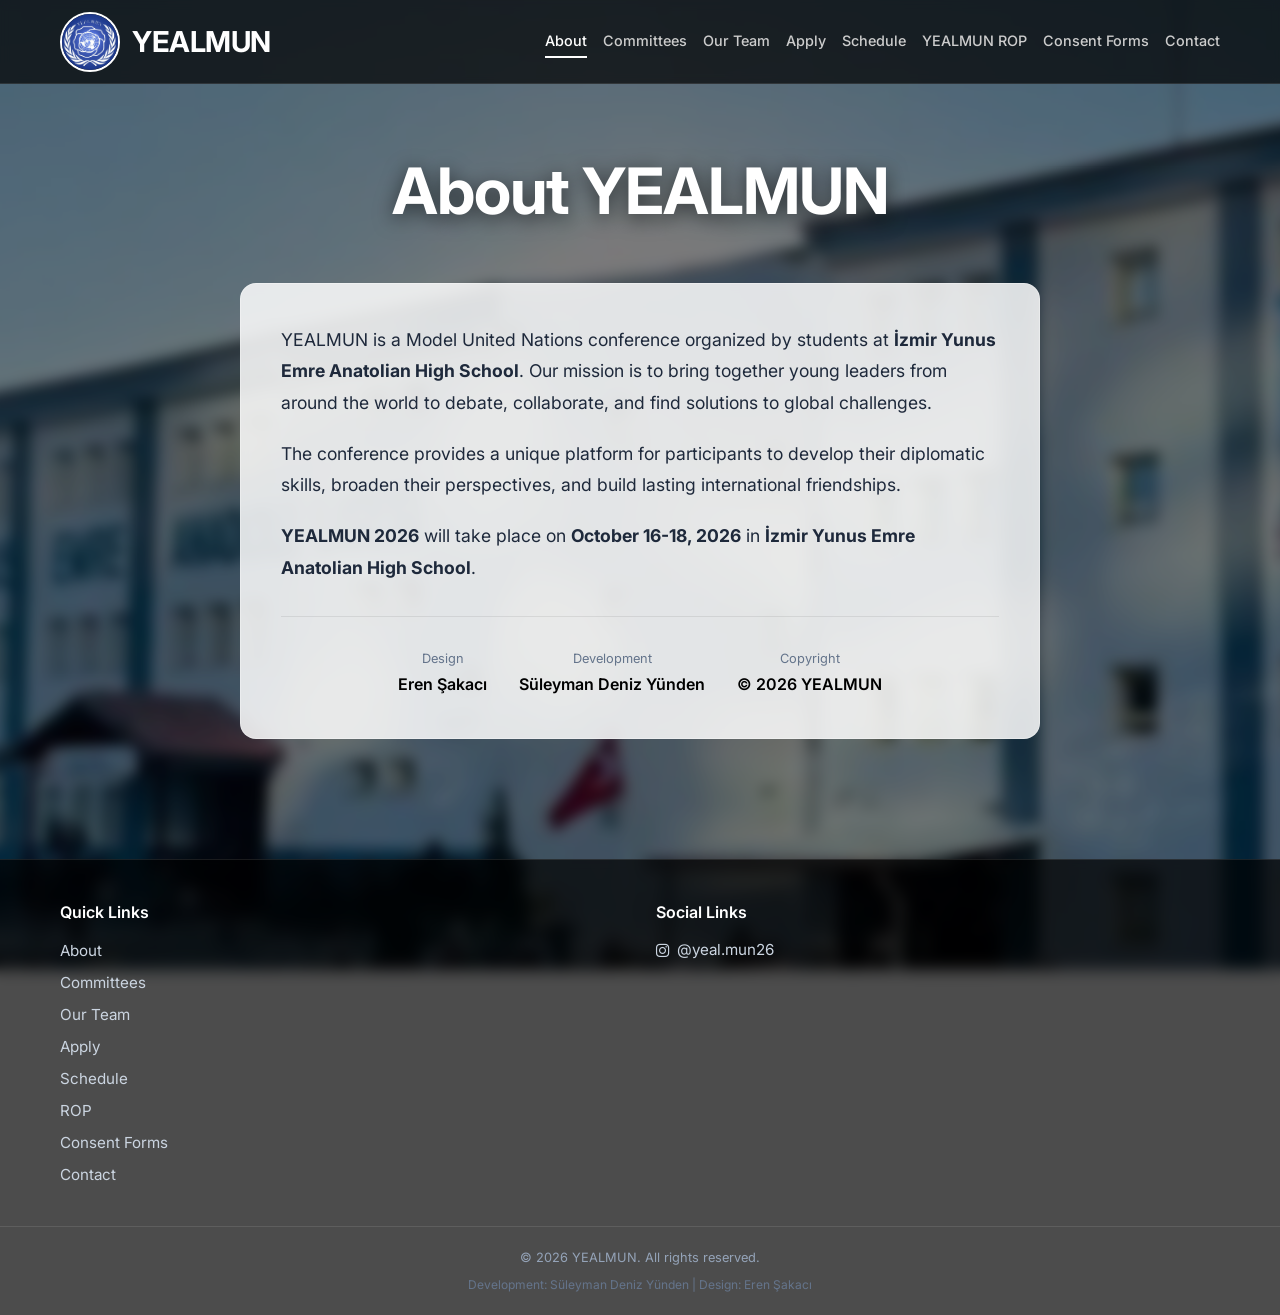
==== about.html @ 7c4dd3f1 "Removed some text in pages and added a text to About section" ====
<!DOCTYPE html>
<html lang="en">
<head>
    <meta charset="UTF-8">
    <meta name="viewport" content="width=device-width, initial-scale=1.0">
    <title>YEALMUN – About</title>
    <link rel="icon" type="image/jpeg" href="assets/yealmun_logo.jpeg">
    <link rel="stylesheet" href="css/style.css">
    <link rel="stylesheet" href="https://cdnjs.cloudflare.com/ajax/libs/font-awesome/6.0.0-beta3/css/all.min.css">
    <link href="https://fonts.googleapis.com/css2?family=Inter:opsz,wght@300;400;500;600;700&display=swap" rel="stylesheet">
</head>
<body>
    <header class="site-header">
        <div class="container header-container">
            <div class="logo-area">
                <a href="index.html" class="logo-link">
                    <img src="assets/yealmun_logo.jpeg" alt="YEALMUN Logo" class="logo-img">
                    <span class="logo-text">YEALMUN</span>
                </a>
            </div>
            <nav class="main-nav">
                <ul class="nav-list">
                    <li><a href="about.html" class="nav-link active">About</a></li>
                    <li><a href="committees.html" class="nav-link">Committees</a></li>
                    <li><a href="team.html" class="nav-link">Our Team</a></li>
                    <li><a href="apply.html" class="nav-link">Apply</a></li>
                    <li><a href="schedule.html" class="nav-link">Schedule</a></li>
                    <li><a href="rop.html" class="nav-link">YEALMUN ROP</a></li>
                    <li><a href="consent.html" class="nav-link">Consent Forms</a></li>
                    <li><a href="contact.html" class="nav-link">Contact</a></li>
                </ul>
            </nav>
            <button class="mobile-menu-btn" id="mobileMenuBtn"><i class="fas fa-bars"></i></button>
        </div>
    </header>

    <main>
        <section class="page-section">
            <div class="container">
                <div class="section-header">
                    <h1>About YEALMUN</h1>
                </div>

                <div style="max-width: 800px; margin: 0 auto; background: rgba(255,255,255,0.85); backdrop-filter: blur(4px); border: 1px solid rgba(255,255,255,0.3); border-radius: 16px; padding: 2.5rem;">
                    <p style="font-size: 1.1rem; line-height: 1.8; color: #1e293b; margin-bottom: 1.2rem;">
                        YEALMUN is a Model United Nations conference organized by students at 
                        <strong>İzmir Yunus Emre Anatolian High School</strong>. Our mission is to bring together 
                        young leaders from around the world to debate, collaborate, and find solutions to 
                        global challenges.
                    </p>
                    <p style="font-size: 1.1rem; line-height: 1.8; color: #1e293b; margin-bottom: 1.2rem;">
                        The conference provides a unique platform for participants to develop their diplomatic 
                        skills, broaden their perspectives, and build lasting international friendships.
                    </p>
                    <p style="font-size: 1.1rem; line-height: 1.8; color: #1e293b; margin-bottom: 1.2rem;">
                        <strong>YEALMUN 2026</strong> will take place on <strong>October 16-18, 2026</strong> 
                        in <strong>İzmir Yunus Emre Anatolian High School</strong>.
                    </p>

                    <hr style="margin: 2rem 0; border: none; border-top: 1px solid rgba(0,0,0,0.08);">

                    <div style="display: flex; flex-wrap: wrap; gap: 2rem; justify-content: center; text-align: center;">
                        <div>
                            <p style="font-size: 0.8rem; color: #64748b; margin-bottom: 0.2rem;">Design</p>
                            <p style="font-size: 1rem; font-weight: 600; color: #000000;">Eren Şakacı</p>
                        </div>
                        <div>
                            <p style="font-size: 0.8rem; color: #64748b; margin-bottom: 0.2rem;">Development</p>
                            <p style="font-size: 1rem; font-weight: 600; color: #000000;">Süleyman Deniz Yünden</p>
                        </div>
                        <div>
                            <p style="font-size: 0.8rem; color: #64748b; margin-bottom: 0.2rem;">Copyright</p>
                            <p style="font-size: 1rem; font-weight: 600; color: #000000;">© 2026 YEALMUN</p>
                        </div>
                    </div>
                </div>
            </div>
        </section>
    </main>

    <footer class="site-footer">
        <div class="container footer-container">
            <div class="footer-col">
                <h4>Quick Links</h4>
                <ul>
                    <li><a href="about.html">About</a></li>
                    <li><a href="committees.html">Committees</a></li>
                    <li><a href="team.html">Our Team</a></li>
                    <li><a href="apply.html">Apply</a></li>
                    <li><a href="schedule.html">Schedule</a></li>
                    <li><a href="rop.html">ROP</a></li>
                    <li><a href="consent.html">Consent Forms</a></li>
                    <li><a href="contact.html">Contact</a></li>
                </ul>
            </div>
            <div class="footer-col">
                <h4>Social Links</h4>
                <ul class="social-links">
                    <li><a href="https://www.instagram.com/yeal.mun26" target="_blank"><i class="fab fa-instagram"></i> @yeal.mun26</a></li>
                </ul>
            </div>
        </div>
        <div class="footer-bottom">
            <p>&copy; 2026 YEALMUN. All rights reserved.</p>
            <p class="credit">Development: Süleyman Deniz Yünden | Design: Eren Şakacı</p>
        </div>
    </footer>

    <script src="js/scripts.js"></script>
</body>
</html>
---- css/style.css ----
/* style.css – YEALMUN Sade Tema, Okul Fotoğrafı Arka Plan (Blurlu), Mobile Uyum */
* {
    margin: 0;
    padding: 0;
    box-sizing: border-box;
}

html {
    scroll-behavior: smooth;
}

body {
    font-family: 'Inter', sans-serif;
    color: #000000;
    line-height: 1.6;
    min-height: 100vh;
    position: relative;
    background-color: transparent;
    overflow-x: hidden;
}

body.menu-open {
    overflow: hidden;
}

img {
    display: block;
    max-width: 100%;
    height: auto;
}

main {
    width: 100%;
}

/* Arka plan fotoğrafı – tüm sayfalar için, kenar taşmasını engelle */
body::before {
    content: '';
    position: fixed;
    top: -5%;
    left: -5%;
    width: 110%;
    height: 110%;
    z-index: -2;
    background-image: url('../assets/yeal.jpg');
    background-size: cover;
    background-position: center;
    background-repeat: no-repeat;
    filter: blur(6px) brightness(0.5);
    transform: scale(1.05);
}

body::after {
    display: none;
}

.container {
    max-width: 1200px;
    margin: 0 auto;
    padding: 0 20px;
    position: relative;
    z-index: 1;
}

/* HEADER – SİYAH (şeffaf) */
.site-header {
    background: rgba(0, 0, 0, 0.7);
    padding: 0.6rem 0;
    position: sticky;
    top: 0;
    z-index: 100;
    border-bottom: 1px solid rgba(255, 255, 255, 0.1);
    backdrop-filter: blur(4px);
}

.header-container {
    display: flex;
    justify-content: space-between;
    align-items: center;
    gap: 1rem;
    min-height: 64px;
}

.logo-area {
    display: flex;
    align-items: center;
    gap: 12px;
    min-width: 0;
}

.logo-link {
    display: flex;
    align-items: center;
    gap: 12px;
    text-decoration: none;
    min-width: 0;
}

.logo-img {
    height: 60px;
    width: 60px;
    border-radius: 50%;
    object-fit: cover;
    border: 2px solid #ffffff;
}

.logo-text {
    font-size: 1.8rem;
    font-weight: 700;
    color: #ffffff;
    letter-spacing: -0.5px;
}

.main-nav {
    display: flex;
    align-items: center;
    margin-left: auto;
}

.nav-list {
    display: flex;
    gap: 1rem;
    list-style: none;
    flex-wrap: wrap;
    align-items: center;
}

.nav-link {
    text-decoration: none;
    font-weight: 500;
    font-size: 0.9rem;
    color: #cccccc;
    padding: 0.4rem 0;
    border-bottom: 2px solid transparent;
    transition: border-color 0.15s, color 0.15s;
}

.nav-link:hover,
.nav-link.active {
    color: #ffffff;
    border-bottom-color: #ffffff;
}

.mobile-menu-btn {
    display: none;
    font-size: 1.4rem;
    background: rgba(255, 255, 255, 0.12);
    border: 1px solid rgba(255, 255, 255, 0.2);
    border-radius: 8px;
    cursor: pointer;
    color: #ffffff;
    padding: 0.45rem 0.6rem;
    line-height: 1;
}

/* HOME HERO */
.home-hero {
    min-height: calc(100vh - 140px);
    display: flex;
    align-items: center;
    justify-content: center;
    text-align: center;
    padding: 3rem 0;
}

.home-content h1 {
    font-size: 2.8rem;
    font-weight: 700;
    color: #ffffff;
    margin-bottom: 1.5rem;
    line-height: 1.2;
    text-shadow: 0 4px 20px rgba(0, 0, 0, 0.6);
}

.countdown-label {
    font-size: 1.4rem;
    font-weight: 500;
    color: #ffffff;
    margin-bottom: 1.5rem;
    text-shadow: 0 2px 12px rgba(0, 0, 0, 0.5);
}

.countdown-grid {
    display: flex;
    justify-content: center;
    gap: 2rem;
    flex-wrap: wrap;
    margin-bottom: 2rem;
}

.countdown-item {
    background: rgba(255, 255, 255, 0.85);
    backdrop-filter: blur(4px);
    padding: 1.2rem 1.8rem;
    border-radius: 12px;
    border: 1px solid rgba(255, 255, 255, 0.3);
    min-width: 100px;
    box-shadow: 0 4px 20px rgba(0, 0, 0, 0.1);
}

.countdown-number {
    display: block;
    font-size: 3rem;
    font-weight: 700;
    color: #000000;
    line-height: 1.2;
}

.countdown-item .countdown-label {
    font-size: 0.9rem;
    font-weight: 500;
    color: #000000;
    margin-top: 0.3rem;
    display: block;
    text-shadow: none;
}

.countdown-message {
    font-size: 1.2rem;
    font-weight: 400;
    color: #ffffff;
    margin-top: 0.5rem;
    text-shadow: 0 2px 12px rgba(0, 0, 0, 0.6);
}

/* PAGE SECTIONS */
.page-section {
    padding: 3.5rem 0 4.5rem 0;
}

.section-header {
    text-align: center;
    margin-bottom: 2.5rem;
    width: 100%;
    max-width: 860px;
    margin-left: auto;
    margin-right: auto;
}

.section-header h1 {
    font-size: 4rem;
    color: #ffffff;
    margin-bottom: 0.8rem;
    font-weight: 700;
    letter-spacing: -1px;
    text-shadow: 0 4px 20px rgba(0, 0, 0, 0.6);
}

.section-header p {
    color: #ffffff;
    font-size: 1.2rem;
    text-shadow: 0 2px 12px rgba(0, 0, 0, 0.5);
}

/* PAGE PLACEHOLDER (diğer sayfalar) */
.page-placeholder {
    min-height: calc(100vh - 280px);
    display: flex;
    align-items: center;
    justify-content: center;
    text-align: center;
    padding: 4rem 0 5rem 0;
}

.page-placeholder h1 {
    font-size: 2.5rem;
    color: #ffffff;
    margin-bottom: 1rem;
    text-shadow: 0 4px 20px rgba(0, 0, 0, 0.6);
}

.page-placeholder p {
    font-size: 1.1rem;
    color: #ffffff;
    text-shadow: 0 2px 12px rgba(0, 0, 0, 0.5);
}

/* APPLY CARDS */
.apply-grid {
    display: grid;
    grid-template-columns: repeat(auto-fit, minmax(200px, 1fr));
    gap: 2rem;
    max-width: 1000px;
    margin: 0 auto;
}

.apply-card {
    background: rgba(255, 255, 255, 0.85);
    backdrop-filter: blur(4px);
    border: 1px solid rgba(255, 255, 255, 0.3);
    border-radius: 16px;
    padding: 2rem 1.5rem;
    text-align: center;
    text-decoration: none;
    color: #000000;
    transition: box-shadow 0.15s, transform 0.1s, background 0.15s;
    display: flex;
    flex-direction: column;
    align-items: center;
    gap: 0.5rem;
}

.apply-card:hover {
    box-shadow: 0 8px 30px rgba(0, 0, 0, 0.15);
    transform: translateY(-2px);
    background: rgba(255, 255, 255, 0.95);
}

.apply-icon {
    font-size: 2.8rem;
    color: #2563eb;
}

.apply-card h3 {
    font-size: 1.1rem;
    font-weight: 600;
    margin: 0;
}

/* TEAM CARDS – YATAY, 3 SÜTUN */
.team-grid {
    display: grid;
    grid-template-columns: repeat(3, 1fr);
    gap: 1.5rem;
    max-width: 1200px;
    margin: 0 auto;
}

.team-card-horizontal {
    background: rgba(255, 255, 255, 0.85);
    backdrop-filter: blur(4px);
    border: 1px solid rgba(255, 255, 255, 0.3);
    border-radius: 14px;
    padding: 1.2rem;
    display: flex;
    align-items: center;
    gap: 1.2rem;
    min-height: 180px;
    transition: box-shadow 0.15s, background 0.15s;
    overflow: hidden;
}

.team-card-horizontal:hover {
    box-shadow: 0 4px 20px rgba(0, 0, 0, 0.1);
    background: rgba(255, 255, 255, 0.95);
}

.team-photo-horizontal {
    width: 140px;
    height: 140px;
    border-radius: 50%;
    object-fit: cover;
    border: 2px solid rgba(255, 255, 255, 0.6);
    flex-shrink: 0;
}

.team-photo-horizontal.small {
    width: 95px;
    height: 95px;
}

.duo-photos-horizontal {
    display: flex;
    flex-direction: column;
    gap: 0.5rem;
    flex-shrink: 0;
}

.team-info {
    display: flex;
    flex-direction: column;
    gap: 0.2rem;
    flex: 1;
    min-width: 0;
    overflow-wrap: anywhere;
}

.team-info h3 {
    font-size: 1rem;
    font-weight: 600;
    color: #000000;
    margin: 0;
    line-height: 1.3;
}

.team-info .team-title {
    font-size: 0.85rem;
    color: #2563eb;
    font-weight: 500;
}

/* EXEC fotoğrafı için */
.exec-photo-wrapper {
    display: flex;
    justify-content: center;
    align-items: center;
    background: rgba(255, 255, 255, 0.85);
    backdrop-filter: blur(4px);
    padding: 10px;
    border-radius: 16px;
    border: 1px solid rgba(255, 255, 255, 0.3);
    box-shadow: 0 4px 20px rgba(0, 0, 0, 0.1);
    max-width: min(100%, 560px);
    margin: 0 auto 2rem auto;
}

/* COMMITTEES SAYFASI KART STILLERİ */
.committees-grid {
    display: grid;
    grid-template-columns: repeat(3, 1fr);
    gap: 1.8rem;
    max-width: 1100px;
    margin: 0 auto;
}

.committee-card-item {
    background: rgba(255, 255, 255, 0.85);
    backdrop-filter: blur(4px);
    border: 1px solid rgba(255, 255, 255, 0.3);
    border-radius: 16px;
    overflow: hidden;
    transition: box-shadow 0.2s;
    display: flex;
    flex-direction: column;
}

.committee-card-item:hover {
    box-shadow: 0 6px 20px rgba(0, 0, 0, 0.06);
}

.committee-image {
    width: 100%;
    height: 200px;
    object-fit: cover;
    display: block;
    border-bottom: 1px solid rgba(0, 0, 0, 0.05);
}

.committee-card-item h3 {
    font-size: 1.15rem;
    font-weight: 600;
    color: #000000;
    padding: 0.8rem 0.8rem 0.2rem 0.8rem;
    margin: 0;
    line-height: 1.4;
}

.committee-agenda {
    padding: 0.2rem 0.8rem 0.8rem 0.8rem;
    font-size: 0.95rem;
    color: #1e293b;
    line-height: 1.6;
    flex: 1;
}

.committee-agenda strong {
    color: #2563eb;
    display: block;
    margin-bottom: 0.3rem;
    font-size: 0.95rem;
}

.committee-agenda p {
    margin: 0.3rem 0 0 0;
    font-size: 0.92rem;
    color: #1e293b;
    line-height: 1.6;
}

/* FOOTER */
.site-footer {
    background: rgba(0, 0, 0, 0.7);
    backdrop-filter: blur(4px);
    color: #cbd5e1;
    padding-top: 2.5rem;
    margin-top: 3rem;
    border-top: 1px solid rgba(255, 255, 255, 0.1);
}

.footer-container {
    display: flex;
    flex-wrap: wrap;
    gap: 2rem;
    justify-content: space-between;
}

.footer-col {
    flex: 1;
    min-width: 160px;
}

.footer-col h4 {
    color: #ffffff;
    font-weight: 600;
    margin-bottom: 0.8rem;
    font-size: 1rem;
}

.footer-col ul {
    list-style: none;
}

.footer-col ul li {
    margin-bottom: 0.4rem;
}

.footer-col ul li a {
    color: #cbd5e1;
    text-decoration: none;
    font-size: 0.95rem;
}

.footer-col ul li a:hover {
    color: #ffffff;
}

.social-links li a {
    display: flex;
    align-items: center;
    gap: 0.5rem;
}

.footer-bottom {
    text-align: center;
    padding: 1.2rem;
    border-top: 1px solid rgba(255, 255, 255, 0.1);
    margin-top: 2rem;
    font-size: 0.8rem;
    color: #94a3b8;
    line-height: 1.8;
}

.footer-bottom .credit {
    margin-top: 0.3rem;
    font-size: 0.75rem;
    color: #64748b;
}

/* BUTTON */
.btn {
    display: inline-block;
    padding: 10px 24px;
    border-radius: 8px;
    font-weight: 600;
    text-decoration: none;
    border: none;
    cursor: pointer;
    transition: background-color 0.15s;
}

.btn-primary {
    background: #2563eb;
    color: #ffffff;
}
.btn-primary:hover {
    background: #1d4ed8;
}

/* SCHEDULE SAYFASI */
.schedule-grid {
    display: grid;
    grid-template-columns: repeat(3, 1fr);
    gap: 1.5rem;
    max-width: 1200px;
    margin: 0 auto;
}

.schedule-day {
    background: rgba(255, 255, 255, 0.85);
    backdrop-filter: blur(4px);
    border: 1px solid rgba(255, 255, 255, 0.3);
    border-radius: 16px;
    overflow: hidden;
    transition: box-shadow 0.2s;
}

.schedule-day:hover {
    box-shadow: 0 8px 30px rgba(0, 0, 0, 0.08);
}

.schedule-day-header {
    padding: 1.2rem 1.5rem;
    display: flex;
    justify-content: space-between;
    align-items: center;
    flex-wrap: wrap;
    gap: 0.5rem;
}

.schedule-day-header h2 {
    font-size: 1.4rem;
    font-weight: 700;
    color: #000000;
    margin: 0;
    display: flex;
    align-items: center;
}

.day-date {
    font-size: 0.9rem;
    font-weight: 500;
    color: #475569;
    background: rgba(255, 255, 255, 0.6);
    padding: 0.2rem 0.8rem;
    border-radius: 20px;
}

.schedule-items {
    padding: 0.5rem 1.5rem 1.5rem 1.5rem;
    display: flex;
    flex-direction: column;
    gap: 0.3rem;
}

.schedule-item {
    display: flex;
    align-items: center;
    padding: 0.5rem 0.8rem;
    border-radius: 8px;
    transition: background 0.15s;
    gap: 1rem;
}

.schedule-item:hover {
    background: rgba(0, 0, 0, 0.02);
}

.schedule-time {
    font-weight: 600;
    font-size: 0.85rem;
    color: #1e293b;
    min-width: 110px;
    flex-shrink: 0;
    font-variant-numeric: tabular-nums;
}

.schedule-event {
    font-size: 0.95rem;
    color: #000000;
    display: flex;
    align-items: center;
    gap: 0.6rem;
}

.schedule-event i {
    width: 18px;
    color: #64748b;
    font-size: 0.9rem;
}

.schedule-item.highlight .schedule-event {
    font-weight: 600;
}
.schedule-item.highlight .schedule-event i {
    color: #3b82f6;
}

.schedule-item.break-item .schedule-event i {
    color: #94a3b8;
}
.schedule-item.break-item .schedule-event {
    color: #64748b;
}

.schedule-item.lunch-item .schedule-event i {
    color: #f59e0b;
}
.schedule-item.lunch-item .schedule-event {
    font-weight: 500;
}

/* ============================================================ */
/* MOBILE UYUM */
/* ============================================================ */

@media (max-width: 992px) {
    .team-grid {
        grid-template-columns: repeat(2, 1fr);
        gap: 1.2rem;
    }
    .section-header h1 {
        font-size: 3rem;
    }
    .home-content h1 {
        font-size: 2.2rem;
    }
    .schedule-grid {
        grid-template-columns: 1fr 1fr;
    }
    .committees-grid {
        grid-template-columns: repeat(2, 1fr);
        gap: 1.5rem;
    }
}

@media (max-width: 768px) {
    .mobile-menu-btn {
        display: block;
    }
    .nav-list {
        position: fixed;
        top: 0;
        left: -100%;
        background: rgba(0, 0, 0, 0.96);
        flex-direction: column;
        align-items: flex-start;
        width: min(85%, 320px);
        height: 100vh;
        padding: 5.5rem 1.5rem 2rem;
        transition: left 0.2s ease;
        gap: 0.8rem;
        z-index: 200;
        border-right: 1px solid rgba(255, 255, 255, 0.12);
        overflow-y: auto;
        backdrop-filter: blur(4px);
    }
    .nav-list.active-mobile {
        left: 0;
    }
    .nav-list li {
        width: 100%;
    }
    .nav-link {
        display: block;
        color: #cccccc;
        font-size: 1rem;
        padding: 0.6rem 0;
    }
    .nav-link:hover {
        color: #ffffff;
    }

    .logo-img {
        height: 48px;
        width: 48px;
    }
    .logo-text {
        font-size: 1.4rem;
    }

    .section-header h1 {
        font-size: 2.5rem;
    }
    .section-header p {
        font-size: 1rem;
    }

    .home-content h1 {
        font-size: 1.8rem;
    }
    .countdown-grid {
        gap: 0.8rem;
    }
    .countdown-item {
        padding: 0.8rem 1rem;
        min-width: 60px;
    }
    .countdown-number {
        font-size: 1.8rem;
    }

    .team-grid {
        grid-template-columns: 1fr;
        max-width: 100%;
        gap: 1rem;
    }
    .team-card-horizontal {
        padding: 1rem;
        min-height: 130px;
        gap: 1rem;
        flex-wrap: wrap;
    }
    .team-photo-horizontal {
        width: 100px;
        height: 100px;
    }
    .team-photo-horizontal.small {
        width: 70px;
        height: 70px;
    }
    .team-info {
        width: 100%;
    }
    .team-info h3 {
        font-size: 0.9rem;
    }
    .team-info .team-title {
        font-size: 0.8rem;
    }

    .exec-photo-wrapper {
        max-width: 100% !important;
        padding: 6px !important;
    }

    .apply-grid {
        grid-template-columns: 1fr 1fr;
        gap: 1rem;
        max-width: 100%;
    }
    .apply-card {
        padding: 1.2rem 0.8rem;
    }
    .apply-card h3 {
        font-size: 0.9rem;
    }
    .apply-icon {
        font-size: 2rem;
    }

    .footer-container {
        flex-direction: column;
        gap: 1.5rem;
        text-align: center;
    }
    .footer-col {
        min-width: 100%;
    }
    .social-links li a {
        justify-content: center;
    }

    .schedule-grid {
        grid-template-columns: 1fr;
        max-width: 600px;
    }
    .schedule-item {
        flex-direction: column;
        align-items: flex-start;
        gap: 0.1rem;
        padding: 0.6rem 0.5rem;
    }
    .schedule-time {
        min-width: auto;
        font-size: 0.8rem;
        color: #64748b;
    }
    .schedule-event {
        font-size: 0.9rem;
    }
    .schedule-day-header {
        flex-direction: column;
        align-items: flex-start;
    }
    .schedule-day-header h2 {
        font-size: 1.2rem;
    }

    .committees-grid {
        grid-template-columns: 1fr;
        max-width: 400px;
    }
    .committee-image {
        height: 180px;
    }
    .committee-card-item h3 {
        font-size: 1.05rem;
    }
    .committee-agenda {
        font-size: 0.9rem;
    }
    .committee-agenda p {
        font-size: 0.88rem;
    }
}

@media (max-width: 480px) {
    .apply-grid {
        grid-template-columns: 1fr;
        max-width: 300px;
        margin: 0 auto;
    }
    .team-card-horizontal {
        padding: 0.8rem;
        min-height: 110px;
        gap: 0.8rem;
    }
    .team-photo-horizontal {
        width: 80px;
        height: 80px;
    }
    .team-photo-horizontal.small {
        width: 55px;
        height: 55px;
    }
    .team-info h3 {
        font-size: 0.8rem;
    }
    .team-info .team-title {
        font-size: 0.7rem;
    }
    .section-header h1 {
        font-size: 2rem;
    }
    .home-content h1 {
        font-size: 1.5rem;
    }
    .countdown-item {
        padding: 0.5rem 0.8rem;
        min-width: 50px;
    }
    .countdown-number {
        font-size: 1.4rem;
    }
    .countdown-item .countdown-label {
        font-size: 0.7rem;
    }
    .logo-img {
        height: 40px;
        width: 40px;
    }
    .logo-text {
        font-size: 1.2rem;
    }
}
/* Apply Now butonu – büyütüldü */
.btn-apply {
    margin-top: 1.5rem;
    padding: 18px 50px;
    font-size: 1.4rem;
    background: #2563eb;
    border-radius: 40px;
    box-shadow: 0 4px 20px rgba(37, 99, 235, 0.4);
    transition: 0.25s;
    border: none;
    cursor: pointer;
    display: inline-flex;
    align-items: center;
    gap: 10px;
}

.btn-apply:hover {
    background: #1d4ed8;
    transform: scale(1.03);
    box-shadow: 0 6px 30px rgba(37, 99, 235, 0.6);
}

/* COMMITTEES kartları – tüm yazılar ortalandı */
.committee-card-item {
    background: rgba(255, 255, 255, 0.85);
    backdrop-filter: blur(4px);
    border: 1px solid rgba(255, 255, 255, 0.3);
    border-radius: 16px;
    overflow: hidden;
    transition: box-shadow 0.2s;
    display: flex;
    flex-direction: column;
    text-align: center;
}

.committee-card-item:hover {
    box-shadow: 0 6px 20px rgba(0, 0, 0, 0.06);
}

.committee-image {
    width: 100%;
    height: 200px;
    object-fit: cover;
    display: block;
    border-bottom: 1px solid rgba(0, 0, 0, 0.05);
}

.committee-card-item h3 {
    font-size: 1.15rem;
    font-weight: 600;
    color: #000000;
    padding: 0.8rem 0.8rem 0.2rem 0.8rem;
    margin: 0;
    line-height: 1.4;
    text-align: center;
}

.committee-agenda {
    padding: 0.2rem 0.8rem 0.8rem 0.8rem;
    font-size: 0.95rem;
    color: #1e293b;
    line-height: 1.6;
    flex: 1;
    text-align: center;
}

.committee-agenda strong {
    color: #2563eb;
    display: block;
    margin-bottom: 0.3rem;
    font-size: 0.95rem;
}

.committee-agenda p {
    margin: 0.3rem 0 0 0;
    font-size: 0.92rem;
    color: #1e293b;
    line-height: 1.6;
    text-align: center;
}
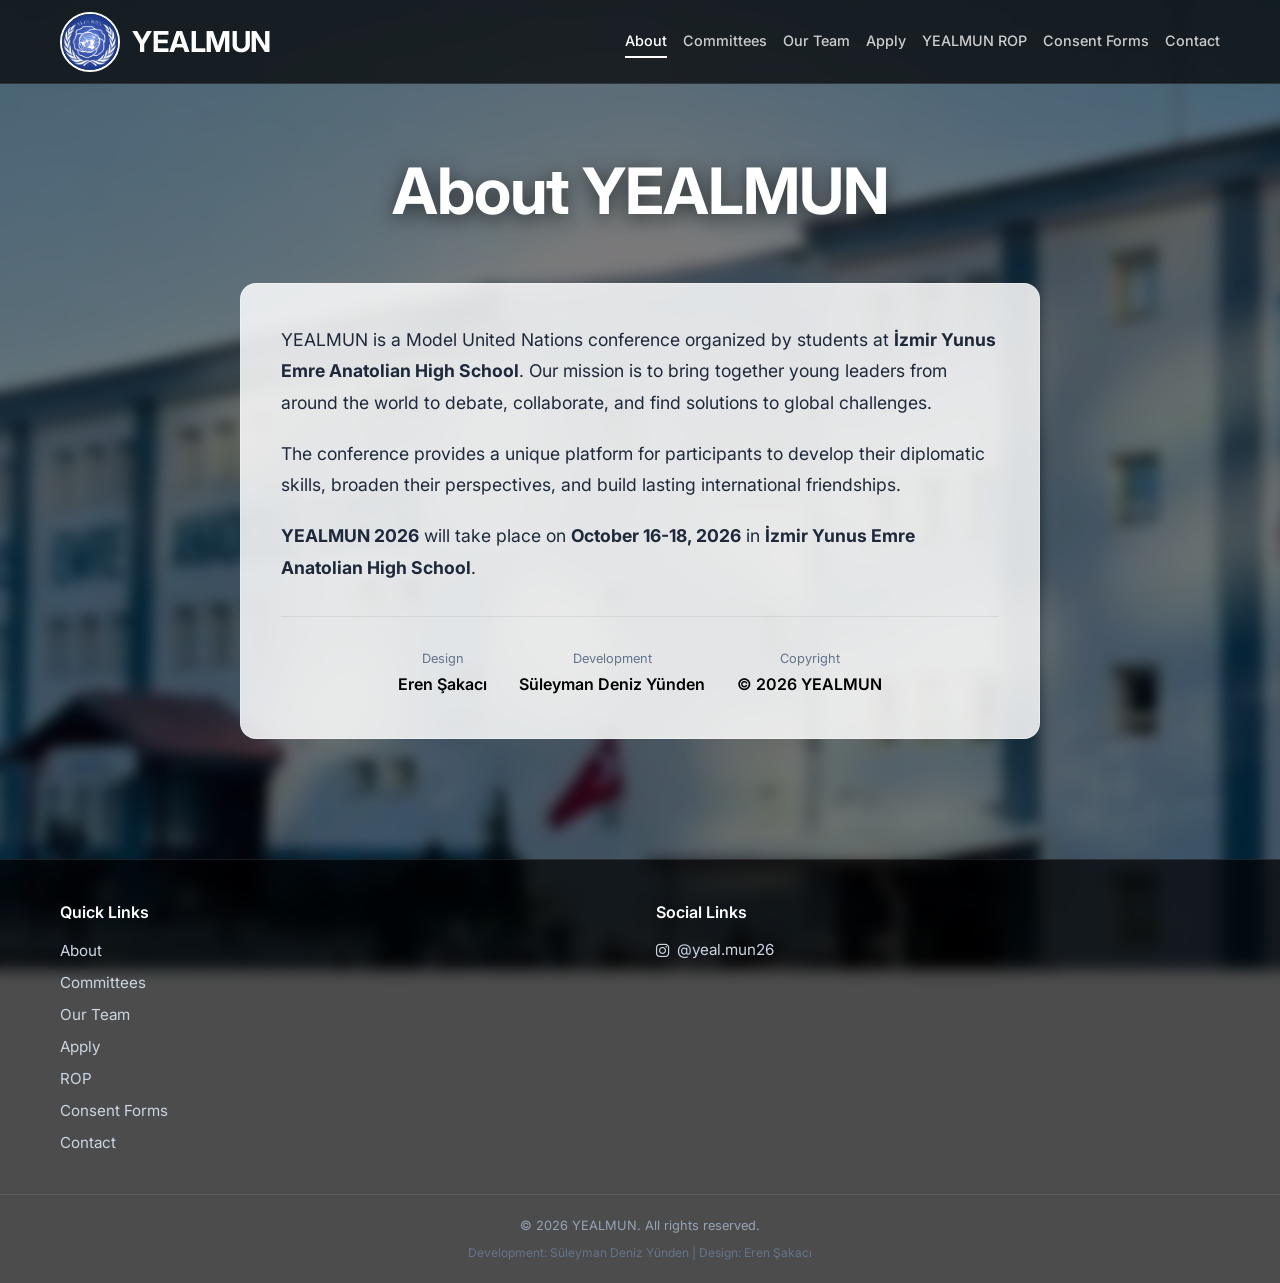
==== commit 1d048223: "Remove Schedule links from About page" ====
--- a/about.html
+++ b/about.html
@@ -24,7 +24,6 @@
                     <li><a href="committees.html" class="nav-link">Committees</a></li>
                     <li><a href="team.html" class="nav-link">Our Team</a></li>
                     <li><a href="apply.html" class="nav-link">Apply</a></li>
-                    <li><a href="schedule.html" class="nav-link">Schedule</a></li>
                     <li><a href="rop.html" class="nav-link">YEALMUN ROP</a></li>
                     <li><a href="consent.html" class="nav-link">Consent Forms</a></li>
                     <li><a href="contact.html" class="nav-link">Contact</a></li>
@@ -87,7 +86,6 @@
                     <li><a href="committees.html">Committees</a></li>
                     <li><a href="team.html">Our Team</a></li>
                     <li><a href="apply.html">Apply</a></li>
-                    <li><a href="schedule.html">Schedule</a></li>
                     <li><a href="rop.html">ROP</a></li>
                     <li><a href="consent.html">Consent Forms</a></li>
                     <li><a href="contact.html">Contact</a></li>
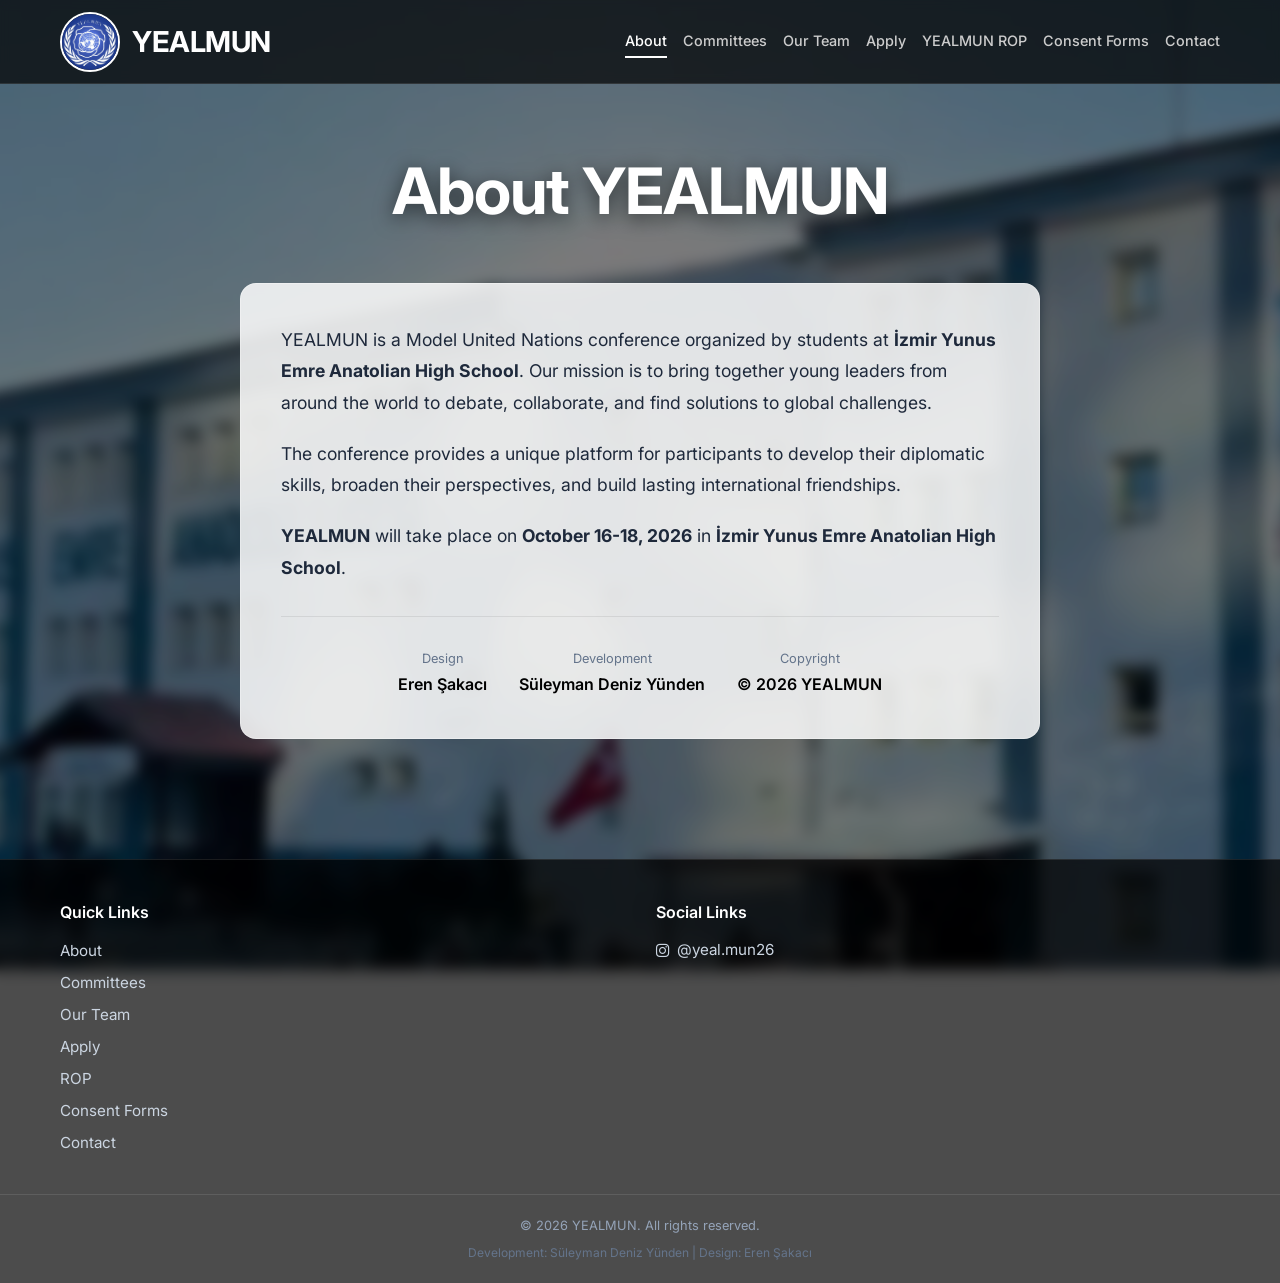
==== commit 92c0fc29: "Fixed some typo issues" ====
--- a/about.html
+++ b/about.html
@@ -52,7 +52,7 @@
                         skills, broaden their perspectives, and build lasting international friendships.
                     </p>
                     <p style="font-size: 1.1rem; line-height: 1.8; color: #1e293b; margin-bottom: 1.2rem;">
-                        <strong>YEALMUN 2026</strong> will take place on <strong>October 16-18, 2026</strong> 
+                        <strong>YEALMUN</strong> will take place on <strong>October 16-18, 2026</strong> 
                         in <strong>İzmir Yunus Emre Anatolian High School</strong>.
                     </p>
 
--- a/css/style.css
+++ b/css/style.css
@@ -33,7 +33,7 @@
     width: 100%;
 }
 
-/* Arka plan fotoğrafı – tüm sayfalar için, kenar taşmasını engelle */
+/* Arka plan fotoğrafı */
 body::before {
     content: '';
     position: fixed;
@@ -62,7 +62,7 @@
     z-index: 1;
 }
 
-/* HEADER – SİYAH (şeffaf) */
+/* HEADER */
 .site-header {
     background: rgba(0, 0, 0, 0.7);
     padding: 0.6rem 0;
@@ -249,29 +249,6 @@
 .section-header p {
     color: #ffffff;
     font-size: 1.2rem;
-    text-shadow: 0 2px 12px rgba(0, 0, 0, 0.5);
-}
-
-/* PAGE PLACEHOLDER (diğer sayfalar) */
-.page-placeholder {
-    min-height: calc(100vh - 280px);
-    display: flex;
-    align-items: center;
-    justify-content: center;
-    text-align: center;
-    padding: 4rem 0 5rem 0;
-}
-
-.page-placeholder h1 {
-    font-size: 2.5rem;
-    color: #ffffff;
-    margin-bottom: 1rem;
-    text-shadow: 0 4px 20px rgba(0, 0, 0, 0.6);
-}
-
-.page-placeholder p {
-    font-size: 1.1rem;
-    color: #ffffff;
     text-shadow: 0 2px 12px rgba(0, 0, 0, 0.5);
 }
 
@@ -317,7 +294,7 @@
     margin: 0;
 }
 
-/* TEAM CARDS – YATAY, 3 SÜTUN */
+/* TEAM CARDS */
 .team-grid {
     display: grid;
     grid-template-columns: repeat(3, 1fr);
@@ -389,7 +366,7 @@
     font-weight: 500;
 }
 
-/* EXEC fotoğrafı için */
+/* EXEC fotoğrafı */
 .exec-photo-wrapper {
     display: flex;
     justify-content: center;
@@ -404,12 +381,12 @@
     margin: 0 auto 2rem auto;
 }
 
-/* COMMITTEES SAYFASI KART STILLERİ */
+/* COMMITTEES */
 .committees-grid {
     display: grid;
     grid-template-columns: repeat(3, 1fr);
-    gap: 1.8rem;
-    max-width: 1100px;
+    gap: 2rem;
+    max-width: 1200px;
     margin: 0 auto;
 }
 
@@ -422,6 +399,8 @@
     transition: box-shadow 0.2s;
     display: flex;
     flex-direction: column;
+    text-align: center;
+    min-width: 0;
 }
 
 .committee-card-item:hover {
@@ -443,6 +422,38 @@
     padding: 0.8rem 0.8rem 0.2rem 0.8rem;
     margin: 0;
     line-height: 1.4;
+    text-align: center;
+    display: flex;
+    flex-wrap: wrap;
+    align-items: center;
+    justify-content: center;
+    gap: 0.5rem;
+}
+
+.difficulty {
+    font-size: 0.7rem;
+    font-weight: 600;
+    padding: 0.2rem 0.7rem;
+    border-radius: 20px;
+    text-transform: uppercase;
+    letter-spacing: 0.3px;
+    display: inline-block;
+    white-space: nowrap;
+}
+
+.difficulty.beginner {
+    background: #dcfce7;
+    color: #166534;
+}
+
+.difficulty.intermediate {
+    background: #fef9c3;
+    color: #854d0e;
+}
+
+.difficulty.advanced {
+    background: #fee2e2;
+    color: #991b1b;
 }
 
 .committee-agenda {
@@ -451,13 +462,35 @@
     color: #1e293b;
     line-height: 1.6;
     flex: 1;
-}
-
-.committee-agenda strong {
+    text-align: center;
+}
+
+.agenda-header {
+    display: flex;
+    align-items: baseline;
+    justify-content: center;
+    gap: 0.35rem;
+    padding: 0 0.2rem;
+    max-width: 100%;
+    flex-wrap: nowrap;
+}
+
+.agenda-label {
     color: #2563eb;
-    display: block;
-    margin-bottom: 0.3rem;
+    font-weight: 700;
     font-size: 0.95rem;
+    white-space: nowrap;
+    flex-shrink: 0;
+}
+
+.agenda-title {
+    font-weight: 600;
+    font-size: 0.95rem;
+    color: #1e293b;
+    text-align: left;
+    flex: 1 1 auto;
+    min-width: 0;
+    overflow-wrap: anywhere;
 }
 
 .committee-agenda p {
@@ -465,75 +498,7 @@
     font-size: 0.92rem;
     color: #1e293b;
     line-height: 1.6;
-}
-
-/* FOOTER */
-.site-footer {
-    background: rgba(0, 0, 0, 0.7);
-    backdrop-filter: blur(4px);
-    color: #cbd5e1;
-    padding-top: 2.5rem;
-    margin-top: 3rem;
-    border-top: 1px solid rgba(255, 255, 255, 0.1);
-}
-
-.footer-container {
-    display: flex;
-    flex-wrap: wrap;
-    gap: 2rem;
-    justify-content: space-between;
-}
-
-.footer-col {
-    flex: 1;
-    min-width: 160px;
-}
-
-.footer-col h4 {
-    color: #ffffff;
-    font-weight: 600;
-    margin-bottom: 0.8rem;
-    font-size: 1rem;
-}
-
-.footer-col ul {
-    list-style: none;
-}
-
-.footer-col ul li {
-    margin-bottom: 0.4rem;
-}
-
-.footer-col ul li a {
-    color: #cbd5e1;
-    text-decoration: none;
-    font-size: 0.95rem;
-}
-
-.footer-col ul li a:hover {
-    color: #ffffff;
-}
-
-.social-links li a {
-    display: flex;
-    align-items: center;
-    gap: 0.5rem;
-}
-
-.footer-bottom {
     text-align: center;
-    padding: 1.2rem;
-    border-top: 1px solid rgba(255, 255, 255, 0.1);
-    margin-top: 2rem;
-    font-size: 0.8rem;
-    color: #94a3b8;
-    line-height: 1.8;
-}
-
-.footer-bottom .credit {
-    margin-top: 0.3rem;
-    font-size: 0.75rem;
-    color: #64748b;
 }
 
 /* BUTTON */
@@ -556,117 +521,94 @@
     background: #1d4ed8;
 }
 
-/* SCHEDULE SAYFASI */
-.schedule-grid {
-    display: grid;
-    grid-template-columns: repeat(3, 1fr);
-    gap: 1.5rem;
-    max-width: 1200px;
-    margin: 0 auto;
-}
-
-.schedule-day {
-    background: rgba(255, 255, 255, 0.85);
+.btn-apply {
+    margin-top: 1.5rem;
+    padding: 18px 50px;
+    font-size: 1.4rem;
+    background: #2563eb;
+    border-radius: 40px;
+    box-shadow: 0 4px 20px rgba(37, 99, 235, 0.4);
+    transition: 0.25s;
+    border: none;
+    cursor: pointer;
+    display: inline-flex;
+    align-items: center;
+    gap: 10px;
+}
+
+.btn-apply:hover {
+    background: #1d4ed8;
+    transform: scale(1.03);
+    box-shadow: 0 6px 30px rgba(37, 99, 235, 0.6);
+}
+
+/* FOOTER */
+.site-footer {
+    background: rgba(0, 0, 0, 0.7);
     backdrop-filter: blur(4px);
-    border: 1px solid rgba(255, 255, 255, 0.3);
-    border-radius: 16px;
-    overflow: hidden;
-    transition: box-shadow 0.2s;
-}
-
-.schedule-day:hover {
-    box-shadow: 0 8px 30px rgba(0, 0, 0, 0.08);
-}
-
-.schedule-day-header {
-    padding: 1.2rem 1.5rem;
-    display: flex;
+    color: #cbd5e1;
+    padding-top: 2.5rem;
+    margin-top: 3rem;
+    border-top: 1px solid rgba(255, 255, 255, 0.1);
+}
+
+.footer-container {
+    display: flex;
+    flex-wrap: wrap;
+    gap: 2rem;
     justify-content: space-between;
-    align-items: center;
-    flex-wrap: wrap;
+}
+
+.footer-col {
+    flex: 1;
+    min-width: 160px;
+}
+
+.footer-col h4 {
+    color: #ffffff;
+    font-weight: 600;
+    margin-bottom: 0.8rem;
+    font-size: 1rem;
+}
+
+.footer-col ul {
+    list-style: none;
+}
+
+.footer-col ul li {
+    margin-bottom: 0.4rem;
+}
+
+.footer-col ul li a {
+    color: #cbd5e1;
+    text-decoration: none;
+    font-size: 0.95rem;
+}
+
+.footer-col ul li a:hover {
+    color: #ffffff;
+}
+
+.social-links li a {
+    display: flex;
+    align-items: center;
     gap: 0.5rem;
 }
 
-.schedule-day-header h2 {
-    font-size: 1.4rem;
-    font-weight: 700;
-    color: #000000;
-    margin: 0;
-    display: flex;
-    align-items: center;
-}
-
-.day-date {
-    font-size: 0.9rem;
-    font-weight: 500;
-    color: #475569;
-    background: rgba(255, 255, 255, 0.6);
-    padding: 0.2rem 0.8rem;
-    border-radius: 20px;
-}
-
-.schedule-items {
-    padding: 0.5rem 1.5rem 1.5rem 1.5rem;
-    display: flex;
-    flex-direction: column;
-    gap: 0.3rem;
-}
-
-.schedule-item {
-    display: flex;
-    align-items: center;
-    padding: 0.5rem 0.8rem;
-    border-radius: 8px;
-    transition: background 0.15s;
-    gap: 1rem;
-}
-
-.schedule-item:hover {
-    background: rgba(0, 0, 0, 0.02);
-}
-
-.schedule-time {
-    font-weight: 600;
-    font-size: 0.85rem;
-    color: #1e293b;
-    min-width: 110px;
-    flex-shrink: 0;
-    font-variant-numeric: tabular-nums;
-}
-
-.schedule-event {
-    font-size: 0.95rem;
-    color: #000000;
-    display: flex;
-    align-items: center;
-    gap: 0.6rem;
-}
-
-.schedule-event i {
-    width: 18px;
+.footer-bottom {
+    text-align: center;
+    padding: 1.2rem;
+    border-top: 1px solid rgba(255, 255, 255, 0.1);
+    margin-top: 2rem;
+    font-size: 0.8rem;
+    color: #94a3b8;
+    line-height: 1.8;
+}
+
+.footer-bottom .credit {
+    margin-top: 0.3rem;
+    font-size: 0.75rem;
     color: #64748b;
-    font-size: 0.9rem;
-}
-
-.schedule-item.highlight .schedule-event {
-    font-weight: 600;
-}
-.schedule-item.highlight .schedule-event i {
-    color: #3b82f6;
-}
-
-.schedule-item.break-item .schedule-event i {
-    color: #94a3b8;
-}
-.schedule-item.break-item .schedule-event {
-    color: #64748b;
-}
-
-.schedule-item.lunch-item .schedule-event i {
-    color: #f59e0b;
-}
-.schedule-item.lunch-item .schedule-event {
-    font-weight: 500;
 }
 
 /* ============================================================ */
@@ -683,9 +625,6 @@
     }
     .home-content h1 {
         font-size: 2.2rem;
-    }
-    .schedule-grid {
-        grid-template-columns: 1fr 1fr;
     }
     .committees-grid {
         grid-template-columns: repeat(2, 1fr);
@@ -820,35 +759,9 @@
         justify-content: center;
     }
 
-    .schedule-grid {
-        grid-template-columns: 1fr;
-        max-width: 600px;
-    }
-    .schedule-item {
-        flex-direction: column;
-        align-items: flex-start;
-        gap: 0.1rem;
-        padding: 0.6rem 0.5rem;
-    }
-    .schedule-time {
-        min-width: auto;
-        font-size: 0.8rem;
-        color: #64748b;
-    }
-    .schedule-event {
-        font-size: 0.9rem;
-    }
-    .schedule-day-header {
-        flex-direction: column;
-        align-items: flex-start;
-    }
-    .schedule-day-header h2 {
-        font-size: 1.2rem;
-    }
-
     .committees-grid {
         grid-template-columns: 1fr;
-        max-width: 400px;
+        max-width: 500px;
     }
     .committee-image {
         height: 180px;
@@ -912,84 +825,4 @@
     .logo-text {
         font-size: 1.2rem;
     }
-}
-/* Apply Now butonu – büyütüldü */
-.btn-apply {
-    margin-top: 1.5rem;
-    padding: 18px 50px;
-    font-size: 1.4rem;
-    background: #2563eb;
-    border-radius: 40px;
-    box-shadow: 0 4px 20px rgba(37, 99, 235, 0.4);
-    transition: 0.25s;
-    border: none;
-    cursor: pointer;
-    display: inline-flex;
-    align-items: center;
-    gap: 10px;
-}
-
-.btn-apply:hover {
-    background: #1d4ed8;
-    transform: scale(1.03);
-    box-shadow: 0 6px 30px rgba(37, 99, 235, 0.6);
-}
-
-/* COMMITTEES kartları – tüm yazılar ortalandı */
-.committee-card-item {
-    background: rgba(255, 255, 255, 0.85);
-    backdrop-filter: blur(4px);
-    border: 1px solid rgba(255, 255, 255, 0.3);
-    border-radius: 16px;
-    overflow: hidden;
-    transition: box-shadow 0.2s;
-    display: flex;
-    flex-direction: column;
-    text-align: center;
-}
-
-.committee-card-item:hover {
-    box-shadow: 0 6px 20px rgba(0, 0, 0, 0.06);
-}
-
-.committee-image {
-    width: 100%;
-    height: 200px;
-    object-fit: cover;
-    display: block;
-    border-bottom: 1px solid rgba(0, 0, 0, 0.05);
-}
-
-.committee-card-item h3 {
-    font-size: 1.15rem;
-    font-weight: 600;
-    color: #000000;
-    padding: 0.8rem 0.8rem 0.2rem 0.8rem;
-    margin: 0;
-    line-height: 1.4;
-    text-align: center;
-}
-
-.committee-agenda {
-    padding: 0.2rem 0.8rem 0.8rem 0.8rem;
-    font-size: 0.95rem;
-    color: #1e293b;
-    line-height: 1.6;
-    flex: 1;
-    text-align: center;
-}
-
-.committee-agenda strong {
-    color: #2563eb;
-    display: block;
-    margin-bottom: 0.3rem;
-    font-size: 0.95rem;
-}
-
-.committee-agenda p {
-    margin: 0.3rem 0 0 0;
-    font-size: 0.92rem;
-    color: #1e293b;
-    line-height: 1.6;
-    text-align: center;
 }
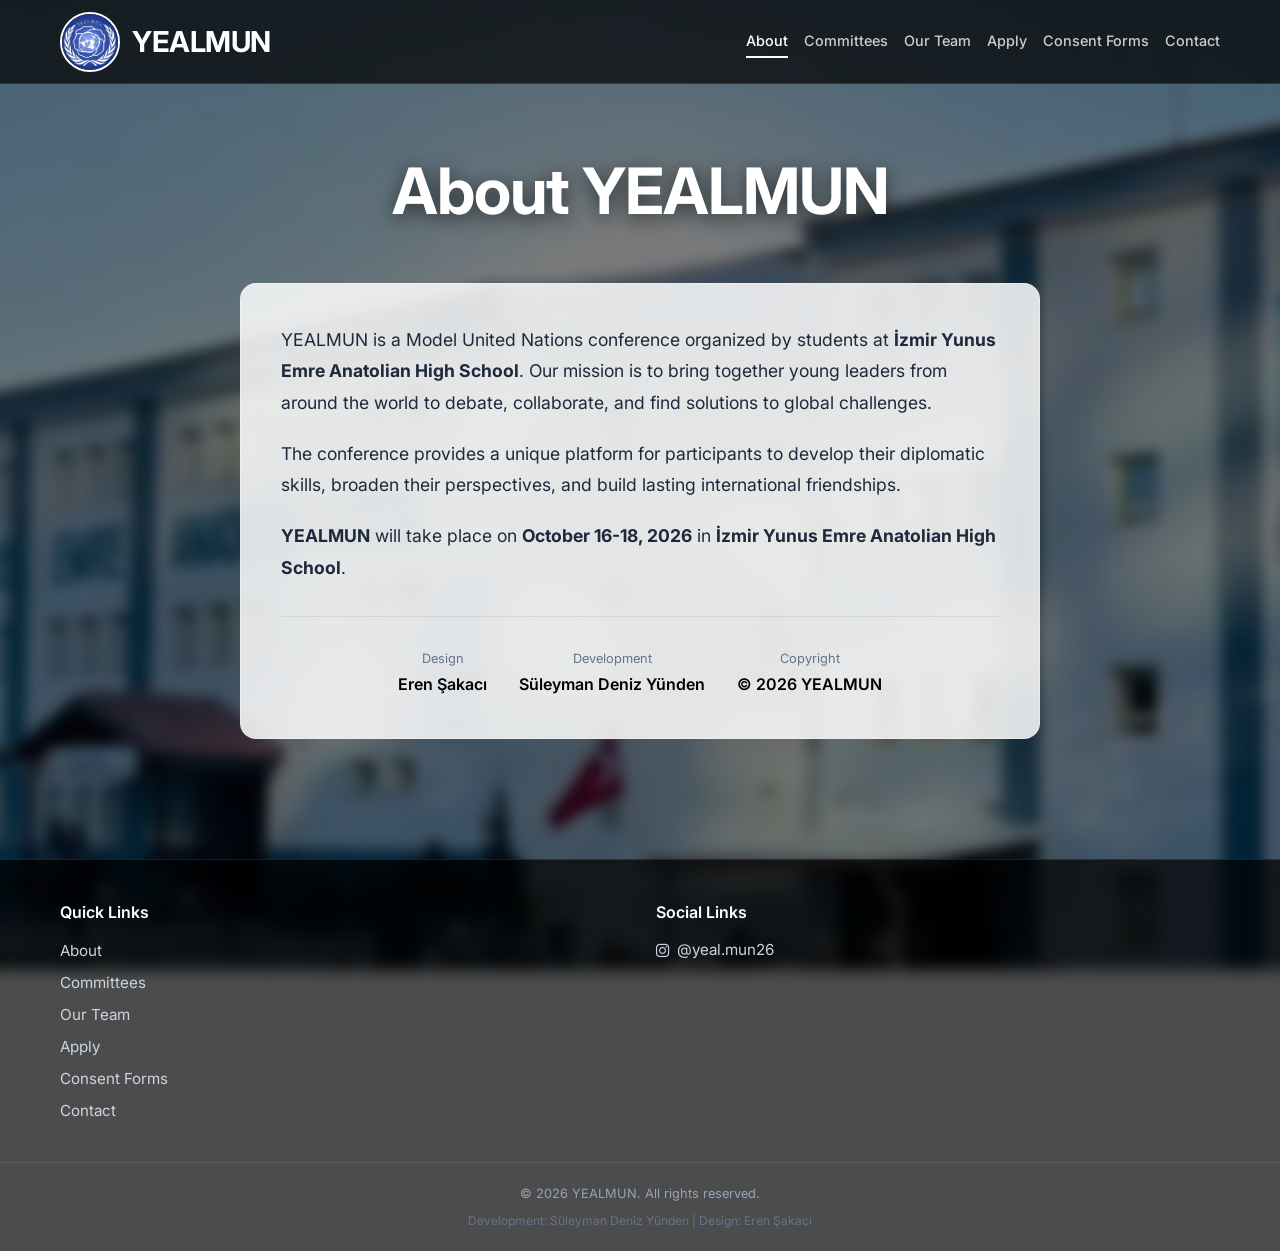
==== commit 581d35a0: "Remove ROP page from website" ====
--- a/about.html
+++ b/about.html
@@ -24,7 +24,6 @@
                     <li><a href="committees.html" class="nav-link">Committees</a></li>
                     <li><a href="team.html" class="nav-link">Our Team</a></li>
                     <li><a href="apply.html" class="nav-link">Apply</a></li>
-                    <li><a href="rop.html" class="nav-link">YEALMUN ROP</a></li>
                     <li><a href="consent.html" class="nav-link">Consent Forms</a></li>
                     <li><a href="contact.html" class="nav-link">Contact</a></li>
                 </ul>
@@ -86,7 +85,6 @@
                     <li><a href="committees.html">Committees</a></li>
                     <li><a href="team.html">Our Team</a></li>
                     <li><a href="apply.html">Apply</a></li>
-                    <li><a href="rop.html">ROP</a></li>
                     <li><a href="consent.html">Consent Forms</a></li>
                     <li><a href="contact.html">Contact</a></li>
                 </ul>
--- a/css/style.css
+++ b/css/style.css
@@ -467,12 +467,13 @@
 
 .agenda-header {
     display: flex;
-    align-items: baseline;
+    flex-direction: column;
+    align-items: center;
     justify-content: center;
-    gap: 0.35rem;
+    gap: 0.2rem;
     padding: 0 0.2rem;
     max-width: 100%;
-    flex-wrap: nowrap;
+    margin: 0 auto;
 }
 
 .agenda-label {
@@ -480,17 +481,30 @@
     font-weight: 700;
     font-size: 0.95rem;
     white-space: nowrap;
-    flex-shrink: 0;
 }
 
 .agenda-title {
-    font-weight: 600;
+    font-weight: 400;
     font-size: 0.95rem;
     color: #1e293b;
-    text-align: left;
-    flex: 1 1 auto;
-    min-width: 0;
+    text-align: center;
+    width: 100%;
     overflow-wrap: anywhere;
+}
+
+.agenda-header--open {
+    display: inline-flex;
+    flex-direction: row;
+    align-items: center;
+    justify-content: center;
+    gap: 0.35rem;
+    flex-wrap: nowrap;
+    margin: 0 auto;
+}
+
+.agenda-title--open {
+    font-weight: 700;
+    width: auto;
 }
 
 .committee-agenda p {
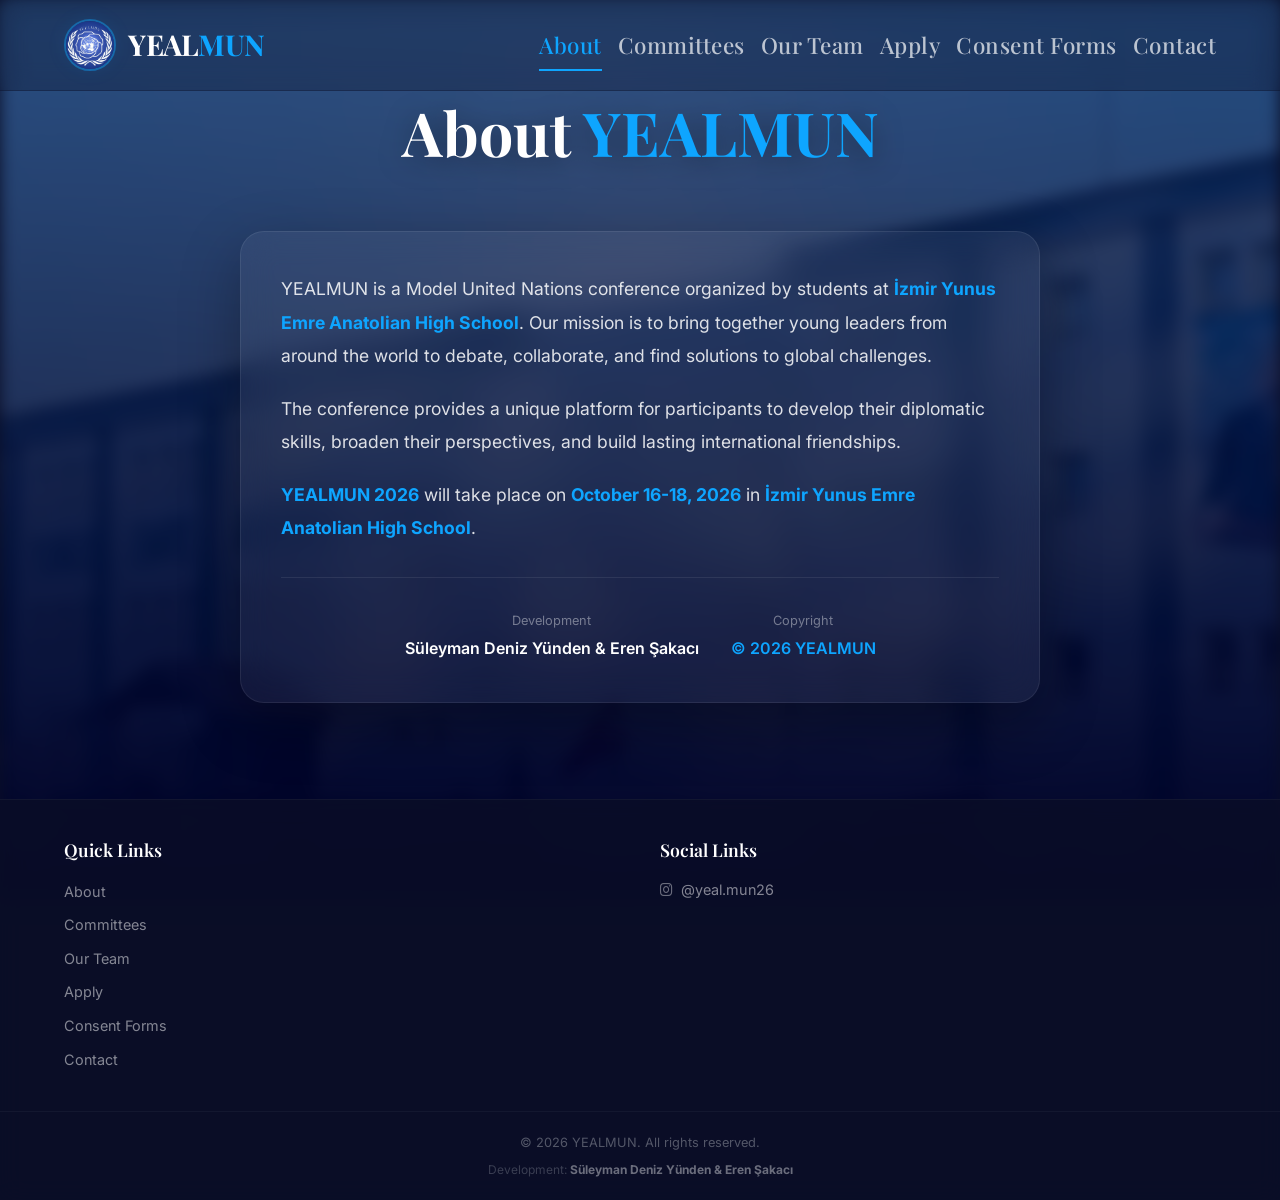
==== commit 0f14dfc2: "The design of the website has completely renewed." ====
--- a/about.html
+++ b/about.html
@@ -3,11 +3,14 @@
 <head>
     <meta charset="UTF-8">
     <meta name="viewport" content="width=device-width, initial-scale=1.0">
+    <meta http-equiv="Cache-Control" content="no-cache, no-store, must-revalidate">
+    <meta http-equiv="Pragma" content="no-cache">
+    <meta http-equiv="Expires" content="0">
     <title>YEALMUN – About</title>
     <link rel="icon" type="image/jpeg" href="assets/yealmun_logo.jpeg">
-    <link rel="stylesheet" href="css/style.css">
+    <link rel="stylesheet" href="css/style.css?v=20260807">
     <link rel="stylesheet" href="https://cdnjs.cloudflare.com/ajax/libs/font-awesome/6.0.0-beta3/css/all.min.css">
-    <link href="https://fonts.googleapis.com/css2?family=Inter:opsz,wght@300;400;500;600;700&display=swap" rel="stylesheet">
+    <link href="https://fonts.googleapis.com/css2?family=Playfair+Display:wght@400;600;700&family=Inter:wght@300;400;500;600;700&display=swap" rel="stylesheet">
 </head>
 <body>
     <header class="site-header">
@@ -15,60 +18,57 @@
             <div class="logo-area">
                 <a href="index.html" class="logo-link">
                     <img src="assets/yealmun_logo.jpeg" alt="YEALMUN Logo" class="logo-img">
-                    <span class="logo-text">YEALMUN</span>
+                    <span class="logo-text">YEAL<span>MUN</span></span>
                 </a>
             </div>
-            <nav class="main-nav">
+            <button class="mobile-menu-btn" id="mobileMenuBtn" aria-label="Toggle navigation"><i class="fas fa-bars"></i></button>
+            <nav class="main-nav" aria-label="Main navigation">
                 <ul class="nav-list">
                     <li><a href="about.html" class="nav-link active">About</a></li>
                     <li><a href="committees.html" class="nav-link">Committees</a></li>
                     <li><a href="team.html" class="nav-link">Our Team</a></li>
                     <li><a href="apply.html" class="nav-link">Apply</a></li>
+                    
                     <li><a href="consent.html" class="nav-link">Consent Forms</a></li>
                     <li><a href="contact.html" class="nav-link">Contact</a></li>
                 </ul>
             </nav>
-            <button class="mobile-menu-btn" id="mobileMenuBtn"><i class="fas fa-bars"></i></button>
         </div>
     </header>
 
     <main>
-        <section class="page-section">
+        <section class="page-section reveal">
             <div class="container">
-                <div class="section-header">
-                    <h1>About YEALMUN</h1>
+                <div class="section-header reveal">
+                    <h1>About <span>YEALMUN</span></h1>
                 </div>
 
-                <div style="max-width: 800px; margin: 0 auto; background: rgba(255,255,255,0.85); backdrop-filter: blur(4px); border: 1px solid rgba(255,255,255,0.3); border-radius: 16px; padding: 2.5rem;">
-                    <p style="font-size: 1.1rem; line-height: 1.8; color: #1e293b; margin-bottom: 1.2rem;">
+                <div class="reveal" style="max-width: 800px; margin: 0 auto; background: rgba(255,255,255,0.05); backdrop-filter: blur(16px); border: 1px solid rgba(255,255,255,0.08); border-radius: 24px; padding: 2.5rem; box-shadow: 0 20px 60px rgba(0,0,0,0.3);">
+                    <p style="font-size: 1.1rem; line-height: 1.9; color: rgba(255,255,255,0.85); margin-bottom: 1.2rem;">
                         YEALMUN is a Model United Nations conference organized by students at 
-                        <strong>İzmir Yunus Emre Anatolian High School</strong>. Our mission is to bring together 
+                        <strong style="color: #0ea5ff;">İzmir Yunus Emre Anatolian High School</strong>. Our mission is to bring together
                         young leaders from around the world to debate, collaborate, and find solutions to 
                         global challenges.
                     </p>
-                    <p style="font-size: 1.1rem; line-height: 1.8; color: #1e293b; margin-bottom: 1.2rem;">
+                    <p style="font-size: 1.1rem; line-height: 1.9; color: rgba(255,255,255,0.85); margin-bottom: 1.2rem;">
                         The conference provides a unique platform for participants to develop their diplomatic 
                         skills, broaden their perspectives, and build lasting international friendships.
                     </p>
-                    <p style="font-size: 1.1rem; line-height: 1.8; color: #1e293b; margin-bottom: 1.2rem;">
-                        <strong>YEALMUN</strong> will take place on <strong>October 16-18, 2026</strong> 
-                        in <strong>İzmir Yunus Emre Anatolian High School</strong>.
+                    <p style="font-size: 1.1rem; line-height: 1.9; color: rgba(255,255,255,0.85); margin-bottom: 1.2rem;">
+                        <strong style="color: #0ea5ff;">YEALMUN 2026</strong> will take place on <strong style="color: #0ea5ff;">October 16-18, 2026</strong> 
+                        in <strong style="color: #0ea5ff;">İzmir Yunus Emre Anatolian High School</strong>.
                     </p>
 
-                    <hr style="margin: 2rem 0; border: none; border-top: 1px solid rgba(0,0,0,0.08);">
+                    <hr style="margin: 2rem 0; border: none; border-top: 1px solid rgba(255,255,255,0.08);">
 
                     <div style="display: flex; flex-wrap: wrap; gap: 2rem; justify-content: center; text-align: center;">
                         <div>
-                            <p style="font-size: 0.8rem; color: #64748b; margin-bottom: 0.2rem;">Design</p>
-                            <p style="font-size: 1rem; font-weight: 600; color: #000000;">Eren Şakacı</p>
+                            <p style="font-size: 0.8rem; color: rgba(255,255,255,0.4); margin-bottom: 0.2rem;">Development</p>
+                            <p style="font-size: 1rem; font-weight: 600; color: #ffffff;">Süleyman Deniz Yünden &amp; Eren Şakacı</p>
                         </div>
                         <div>
-                            <p style="font-size: 0.8rem; color: #64748b; margin-bottom: 0.2rem;">Development</p>
-                            <p style="font-size: 1rem; font-weight: 600; color: #000000;">Süleyman Deniz Yünden</p>
-                        </div>
-                        <div>
-                            <p style="font-size: 0.8rem; color: #64748b; margin-bottom: 0.2rem;">Copyright</p>
-                            <p style="font-size: 1rem; font-weight: 600; color: #000000;">© 2026 YEALMUN</p>
+                            <p style="font-size: 0.8rem; color: rgba(255,255,255,0.4); margin-bottom: 0.2rem;">Copyright</p>
+                            <p style="font-size: 1rem; font-weight: 600; color: #0ea5ff;">© 2026 YEALMUN</p>
                         </div>
                     </div>
                 </div>
@@ -85,6 +85,7 @@
                     <li><a href="committees.html">Committees</a></li>
                     <li><a href="team.html">Our Team</a></li>
                     <li><a href="apply.html">Apply</a></li>
+                    
                     <li><a href="consent.html">Consent Forms</a></li>
                     <li><a href="contact.html">Contact</a></li>
                 </ul>
@@ -98,10 +99,12 @@
         </div>
         <div class="footer-bottom">
             <p>&copy; 2026 YEALMUN. All rights reserved.</p>
-            <p class="credit">Development: Süleyman Deniz Yünden | Design: Eren Şakacı</p>
+            <p class="credit">Development: <strong>Süleyman Deniz Yünden &amp; Eren Şakacı</strong></p>
         </div>
     </footer>
 
-    <script src="js/scripts.js"></script>
+    <script src="js/scripts.js?v=20260807"></script>
 </body>
-</html>+</html>
+
+
--- a/css/style.css
+++ b/css/style.css
@@ -1,4 +1,9 @@
-/* style.css – YEALMUN Sade Tema, Okul Fotoğrafı Arka Plan (Blurlu), Mobile Uyum */
+/* ============================================
+   YEALMUN 2026 - ULTRA MODERN (HAMBURGER + GLASS)
+   Font: Playfair Display + Inter
+   Renkler: Koyu Lacivert, Altın, Beyaz
+   ============================================ */
+
 * {
     margin: 0;
     padding: 0;
@@ -11,16 +16,13 @@
 
 body {
     font-family: 'Inter', sans-serif;
-    color: #000000;
-    line-height: 1.6;
+    background-color: #0a0e27; /* yedek renk, ama resim tam kaplar */
+    color: #eef2ff;
+    line-height: 1.7;
+    overflow-x: hidden;
     min-height: 100vh;
-    position: relative;
-    background-color: transparent;
-    overflow-x: hidden;
-}
-
-body.menu-open {
-    overflow: hidden;
+    display: flex;
+    flex-direction: column;
 }
 
 img {
@@ -29,48 +31,59 @@
     height: auto;
 }
 
-main {
-    width: 100%;
-}
-
-/* Arka plan fotoğrafı */
+a {
+    text-decoration: none;
+    color: inherit;
+}
+
 body::before {
     content: '';
     position: fixed;
-    top: -5%;
-    left: -5%;
-    width: 110%;
-    height: 110%;
-    z-index: -2;
-    background-image: url('../assets/yeal.jpg');
+    top: 0;
+    left: 0;
+    width: 100vw;
+    height: 100vh;
+    z-index: -1;
+    background-image: linear-gradient(rgba(2, 33, 90, 0.705), rgb(0, 1, 37)), url('../assets/yeal.jpg');
     background-size: cover;
     background-position: center;
     background-repeat: no-repeat;
-    filter: blur(6px) brightness(0.5);
-    transform: scale(1.05);
-}
-
-body::after {
-    display: none;
-}
-
+    filter: blur(8px);
+    transform: scale(1.00);
+}
+
+/* ---------- CONTAINER ---------- */
 .container {
     max-width: 1200px;
     margin: 0 auto;
-    padding: 0 20px;
+    padding: 0 24px;
     position: relative;
     z-index: 1;
 }
 
-/* HEADER */
+main {
+    flex: 1;
+    display: flex;
+    flex-direction: column;
+}
+
+/* ---------- HEADER ---------- */
 .site-header {
-    background: rgba(0, 0, 0, 0.7);
-    padding: 0.6rem 0;
-    position: sticky;
+    position: fixed;
     top: 0;
-    z-index: 100;
-    border-bottom: 1px solid rgba(255, 255, 255, 0.1);
-    backdrop-filter: blur(4px);
+    left: 0;
+    width: 100%;
+    z-index: 1000;
+    padding: 0.8rem 0;
+    background: rgba(10, 14, 39, 0.3);
+    backdrop-filter: blur(12px);
+    border-bottom: 1px solid rgba(10, 14, 39, 0.3);
+    transition: background 0.3s ease, box-shadow 0.3s ease;
+}
+
+.site-header.scrolled {
+    background: rgba(10, 14, 39, 0.85);
+    box-shadow: 0 8px 32px rgba(0, 0, 0, 0.4);
 }
 
 .header-container {
@@ -85,7 +98,6 @@
     display: flex;
     align-items: center;
     gap: 12px;
-    min-width: 0;
 }
 
 .logo-link {
@@ -93,247 +105,512 @@
     align-items: center;
     gap: 12px;
     text-decoration: none;
-    min-width: 0;
 }
 
 .logo-img {
-    height: 60px;
-    width: 60px;
+    height: 52px;
+    width: 52px;
     border-radius: 50%;
     object-fit: cover;
-    border: 2px solid #ffffff;
+    border: 2px solid rgba(14,165,255,0.45);
+    box-shadow: 0 0 20px rgba(14,165,255,0.08);
 }
 
 .logo-text {
+    font-family: 'Playfair Display', serif;
     font-size: 1.8rem;
     font-weight: 700;
     color: #ffffff;
     letter-spacing: -0.5px;
 }
 
-.main-nav {
-    display: flex;
-    align-items: center;
-    margin-left: auto;
-}
-
+.logo-text span {
+    color: var(--accent);
+}
+
+/* ---------- HAMBURGER ---------- */
+.mobile-menu-btn {
+    display: block !important;
+    font-size: 1.4rem;
+    background: rgba(255, 255, 255, 0.08);
+    border: 1px solid rgba(255, 255, 255, 0.15);
+    border-radius: 10px;
+    cursor: pointer;
+    color: #ffffff;
+    padding: 0.45rem 0.7rem;
+    line-height: 1;
+    transition: background 0.2s;
+    z-index: 1001;
+}
+
+.mobile-menu-btn:hover {
+    background: rgba(255, 255, 255, 0.15);
+}
+
+/* ---------- NAV LIST ---------- */
 .nav-list {
-    display: flex;
+    position: static;
+    top: auto;
+    right: auto;
+    width: auto;
+    height: auto;
+    background: transparent;
+    backdrop-filter: none;
+    flex-direction: row;
+    align-items: center;
+    justify-content: flex-end;
+    padding: 0;
     gap: 1rem;
     list-style: none;
-    flex-wrap: wrap;
-    align-items: center;
+    transition: none;
+    z-index: 1;
+    border-left: none;
+    overflow: visible;
+    display: flex;
+}
+
+@media (max-width: 768px) {
+    .nav-list {
+        position: fixed;
+        top: 0;
+        right: -100%;
+        width: min(80%, 340px);
+        height: 100vh;
+        background: rgba(10, 14, 39, 0.97);
+        backdrop-filter: blur(20px);
+        flex-direction: column;
+        align-items: flex-start;
+        justify-content: center;
+        padding: 2rem 2.5rem;
+        gap: 1.2rem;
+        list-style: none;
+        transition: right 0.35s cubic-bezier(0.4, 0, 0.2, 1);
+        z-index: 999;
+        border-left: 1px solid rgba(255, 255, 255, 0.06);
+        overflow-y: auto;
+    }
+
+    .nav-list.active-mobile {
+        right: 0;
+    }
+    .mobile-menu-btn { display: block !important; }
+}
+
+@media (min-width: 769px) {
+    .mobile-menu-btn { display: none !important; }
 }
 
 .nav-link {
-    text-decoration: none;
+    font-family: 'Playfair Display', serif;
+    font-size: 1.4rem;
     font-weight: 500;
-    font-size: 0.9rem;
-    color: #cccccc;
-    padding: 0.4rem 0;
+    color: rgba(255, 255, 255, 0.7);
+    padding: 0.6rem 0;
     border-bottom: 2px solid transparent;
-    transition: border-color 0.15s, color 0.15s;
+    transition: color 0.25s, border-color 0.25s;
+    letter-spacing: 0.5px;
+    width: 100%;
 }
 
 .nav-link:hover,
 .nav-link.active {
-    color: #ffffff;
-    border-bottom-color: #ffffff;
-}
-
-.mobile-menu-btn {
-    display: none;
-    font-size: 1.4rem;
-    background: rgba(255, 255, 255, 0.12);
-    border: 1px solid rgba(255, 255, 255, 0.2);
-    border-radius: 8px;
+    color: var(--accent);
+    border-bottom-color: var(--accent);
+}
+
+/* ---------- HERO ---------- */
+.home-hero {
+    min-height: 100vh;
+    display: flex;
+    align-items: center;
+    justify-content: center;
+    text-align: center;
+    padding: 6rem 0 3rem;
+    position: relative;
+}
+
+.home-hero::before {
+    content: '';
+    position: absolute;
+    inset: 0;
+    background: radial-gradient(ellipse at center top, rgba(14,165,255,0.05) 0%, transparent 70%);
+    pointer-events: none;
+}
+
+.home-content h1 {
+    font-family: 'Playfair Display', serif;
+    font-size: 3.8rem;
+    font-weight: 700;
+    color: #ffffff;
+    margin-bottom: 1.5rem;
+    line-height: 1.15;
+    text-shadow: 0 8px 40px rgba(0, 0, 0, 0.5);
+}
+
+.home-content h1 .highlight {
+    color: var(--accent-2);
+    position: relative;
+}
+
+.home-content h1 .highlight::after {
+    content: '';
+    position: absolute;
+    bottom: -4px;
+    left: 0;
+    width: 100%;
+    height: 3px;
+    background: linear-gradient(90deg, var(--accent), var(--accent-2));
+    border-radius: 2px;
+}
+
+.countdown-label {
+    font-size: 1.3rem;
+    font-weight: 400;
+    color: rgba(255, 255, 255, 0.7);
+    margin-bottom: 1.8rem;
+    letter-spacing: 2px;
+    text-transform: uppercase;
+}
+
+.countdown-grid {
+    display: flex;
+    justify-content: center;
+    gap: 1.2rem;
+    flex-wrap: wrap;
+    margin-bottom: 2.5rem;
+}
+
+.countdown-item {
+    background: rgba(255, 255, 255, 0.06);
+    backdrop-filter: blur(12px);
+    border: 1px solid rgba(255, 255, 255, 0.1);
+    padding: 1.2rem 1.8rem;
+    border-radius: 16px;
+    min-width: 100px;
+    box-shadow: 0 8px 32px rgba(0, 0, 0, 0.2);
+    transition: transform 0.3s ease, box-shadow 0.3s ease;
+}
+
+.countdown-item:hover {
+    transform: translateY(-4px);
+    box-shadow: 0 12px 40px rgba(0, 0, 0, 0.3);
+}
+
+.countdown-number {
+    display: block;
+    font-family: 'Playfair Display', serif;
+    font-size: 3.2rem;
+    font-weight: 700;
+    color: var(--accent);
+    line-height: 1;
+    text-shadow: 0 0 30px rgba(14,165,255,0.12);
+}
+
+.countdown-item .countdown-label {
+    font-size: 0.8rem;
+    font-weight: 500;
+    color: rgba(255, 255, 255, 0.6);
+    margin-top: 0.4rem;
+    display: block;
+    text-transform: uppercase;
+    letter-spacing: 1px;
+}
+
+.countdown-message {
+    font-size: 1.1rem;
+    color: rgba(255, 255, 255, 0.5);
+    margin-top: 1.5rem;
+    letter-spacing: 1px;
+}
+
+.hero-cta {
+    margin-top: 0.6rem;
+    margin-bottom: 1rem;
+}
+
+/* ---------- CALL TO ACTION ---------- */
+.cta-section {
+    padding: 4rem 0;
+    text-align: center;
+}
+
+.cta-box {
+    background: rgba(255, 255, 255, 0.04);
+    backdrop-filter: blur(16px);
+    border: 1px solid rgba(255, 255, 255, 0.06);
+    border-radius: 32px;
+    padding: 3rem 2rem;
+    max-width: 760px;
+    margin: 0 auto;
+    box-shadow: 0 20px 60px rgba(0, 0, 0, 0.3);
+}
+
+.cta-box h2 {
+    font-family: 'Playfair Display', serif;
+    font-size: 2.2rem;
+    color: #ffffff;
+    margin-bottom: 0.5rem;
+}
+
+.cta-box h2 span {
+    color: var(--accent-2);
+}
+
+.cta-box p {
+    color: rgba(255, 255, 255, 0.6);
+    font-size: 1.1rem;
+    margin-bottom: 1.8rem;
+}
+
+.btn-apply {
+    padding: 14px 40px;
+    font-size: 1.05rem;
+    font-weight: 700;
+    background: linear-gradient(135deg, var(--accent), var(--accent-2));
+    color: #050507;
+    border: none;
+    border-radius: 48px;
+    box-shadow: 0 10px 30px rgba(14,165,255,0.16);
     cursor: pointer;
-    color: #ffffff;
-    padding: 0.45rem 0.6rem;
-    line-height: 1;
-}
-
-/* HOME HERO */
-.home-hero {
-    min-height: calc(100vh - 140px);
-    display: flex;
-    align-items: center;
-    justify-content: center;
-    text-align: center;
-    padding: 3rem 0;
-}
-
-.home-content h1 {
-    font-size: 2.8rem;
+    transition: all 0.28s ease;
+    display: inline-flex;
+    align-items: center;
+    gap: 10px;
+    text-decoration: none;
+    letter-spacing: 0.4px;
+}
+
+.btn-apply:hover {
+    transform: translateY(-3px) scale(1.02);
+    box-shadow: 0 14px 42px rgba(14,165,255,0.22);
+    background: linear-gradient(135deg, var(--accent-2), var(--accent));
+}
+
+.btn-apply i {
+    transition: transform 0.3s ease;
+}
+
+.btn-apply:hover i {
+    transform: translateX(4px);
+}
+
+/* ---------- LETTERS ---------- */
+.letter-card {
+    margin-bottom: 3rem;
+}
+
+.letter-card h2 {
+    font-family: 'Playfair Display', serif;
+    font-size: 2.2rem;
     font-weight: 700;
     color: #ffffff;
+    text-align: center;
     margin-bottom: 1.5rem;
-    line-height: 1.2;
-    text-shadow: 0 4px 20px rgba(0, 0, 0, 0.6);
-}
-
-.countdown-label {
-    font-size: 1.4rem;
-    font-weight: 500;
-    color: #ffffff;
-    margin-bottom: 1.5rem;
-    text-shadow: 0 2px 12px rgba(0, 0, 0, 0.5);
-}
-
-.countdown-grid {
-    display: flex;
+    text-shadow: 0 4px 20px rgba(0, 0, 0, 0.4);
+}
+
+.letter-card h2 span {
+    color: var(--accent);
+}
+
+.letter-inner {
+    background: rgba(255, 255, 255, 0.05);
+    backdrop-filter: blur(16px);
+    border: 1px solid rgba(255, 255, 255, 0.08);
+    border-radius: 24px;
+    padding: 2.5rem;
+    max-width: 900px;
+    margin: 0 auto;
+    display: flex;
+    gap: 2rem;
+    align-items: flex-start;
+    flex-wrap: wrap;
+    box-shadow: 0 20px 60px rgba(0, 0, 0, 0.3);
+}
+
+.letter-avatar {
+    flex: 0 0 150px;
+    text-align: center;
+}
+
+.letter-avatar img {
+    width: 140px;
+    height: 140px;
+    border-radius: 50%;
+    object-fit: cover;
+    border: 3px solid rgba(14,165,255,0.28);
+    box-shadow: 0 8px 30px rgba(0, 0, 0, 0.3);
+}
+
+.letter-avatar p {
+    font-size: 0.85rem;
+    color: var(--accent);
+    font-weight: 600;
+    margin-top: 0.5rem;
+}
+
+.letter-body {
+    flex: 1;
+    min-width: 250px;
+}
+
+.letter-body p {
+    font-size: 1rem;
+    line-height: 1.9;
+    color: rgba(255, 255, 255, 0.85);
+    margin-bottom: 1.2rem;
+}
+
+.letter-body strong {
+    color: var(--accent-2);
+}
+
+.letter-body .signature {
+    margin-top: 1.5rem;
+    font-family: 'Playfair Display', serif;
+    font-size: 1.1rem;
+    color: #ffffff;
+}
+
+.letter-body .signature span {
+    color: var(--accent);
+    font-size: 0.9rem;
+    font-family: 'Inter', sans-serif;
+}
+
+/* ---------- PAGE SECTIONS ---------- */
+.page-section {
+    padding: 5rem 0 6rem;
+}
+
+.section-header {
+    text-align: center;
+    margin-bottom: 3rem;
+    max-width: 760px;
+    margin-left: auto;
+    margin-right: auto;
+}
+
+.section-header h1 {
+    font-family: 'Playfair Display', serif;
+    font-size: 3.8rem;
+    font-weight: 700;
+    color: #ffffff;
+    margin-bottom: 0.5rem;
+    text-shadow: 0 4px 30px rgba(0, 0, 0, 0.4);
+}
+
+.section-header h1 span {
+    color: var(--accent-2);
+}
+
+.section-header p {
+    font-size: 1.15rem;
+    color: rgba(255, 255, 255, 0.65);
+    letter-spacing: 0.5px;
+}
+
+/* ---------- APPLY GRID ---------- */
+.apply-grid {
+    display: flex;
+    flex-wrap: wrap;
     justify-content: center;
     gap: 2rem;
-    flex-wrap: wrap;
-    margin-bottom: 2rem;
-}
-
-.countdown-item {
-    background: rgba(255, 255, 255, 0.85);
-    backdrop-filter: blur(4px);
-    padding: 1.2rem 1.8rem;
-    border-radius: 12px;
-    border: 1px solid rgba(255, 255, 255, 0.3);
-    min-width: 100px;
-    box-shadow: 0 4px 20px rgba(0, 0, 0, 0.1);
-}
-
-.countdown-number {
-    display: block;
-    font-size: 3rem;
-    font-weight: 700;
-    color: #000000;
-    line-height: 1.2;
-}
-
-.countdown-item .countdown-label {
-    font-size: 0.9rem;
-    font-weight: 500;
-    color: #000000;
-    margin-top: 0.3rem;
-    display: block;
-    text-shadow: none;
-}
-
-.countdown-message {
-    font-size: 1.2rem;
-    font-weight: 400;
-    color: #ffffff;
-    margin-top: 0.5rem;
-    text-shadow: 0 2px 12px rgba(0, 0, 0, 0.6);
-}
-
-/* PAGE SECTIONS */
-.page-section {
-    padding: 3.5rem 0 4.5rem 0;
-}
-
-.section-header {
-    text-align: center;
-    margin-bottom: 2.5rem;
-    width: 100%;
-    max-width: 860px;
-    margin-left: auto;
-    margin-right: auto;
-}
-
-.section-header h1 {
-    font-size: 4rem;
-    color: #ffffff;
-    margin-bottom: 0.8rem;
-    font-weight: 700;
-    letter-spacing: -1px;
-    text-shadow: 0 4px 20px rgba(0, 0, 0, 0.6);
-}
-
-.section-header p {
-    color: #ffffff;
-    font-size: 1.2rem;
-    text-shadow: 0 2px 12px rgba(0, 0, 0, 0.5);
-}
-
-/* APPLY CARDS */
-.apply-grid {
-    display: grid;
-    grid-template-columns: repeat(auto-fit, minmax(200px, 1fr));
-    gap: 2rem;
-    max-width: 1000px;
+    max-width: 850px;
     margin: 0 auto;
 }
 
 .apply-card {
-    background: rgba(255, 255, 255, 0.85);
-    backdrop-filter: blur(4px);
-    border: 1px solid rgba(255, 255, 255, 0.3);
-    border-radius: 16px;
+    flex: 0 0 calc(50% - 1rem);
+    max-width: calc(50% - 1rem);
+    min-width: 220px;
+    background: rgba(255, 255, 255, 0.05);
+    backdrop-filter: blur(16px);
+    border: 1px solid rgba(255, 255, 255, 0.08);
+    border-radius: 20px;
     padding: 2rem 1.5rem;
     text-align: center;
     text-decoration: none;
-    color: #000000;
-    transition: box-shadow 0.15s, transform 0.1s, background 0.15s;
+    color: #ffffff;
+    transition: all 0.3s ease;
     display: flex;
     flex-direction: column;
     align-items: center;
-    gap: 0.5rem;
+    gap: 0.6rem;
+    box-shadow: 0 8px 32px rgba(0, 0, 0, 0.15);
 }
 
 .apply-card:hover {
-    box-shadow: 0 8px 30px rgba(0, 0, 0, 0.15);
-    transform: translateY(-2px);
-    background: rgba(255, 255, 255, 0.95);
+    transform: translateY(-6px);
+    background: rgba(255, 255, 255, 0.1);
+    border-color: rgba(14,165,255,0.22);
+    box-shadow: 0 16px 48px rgba(0, 0, 0, 0.25);
+}
+
+.apply-card:nth-child(5) {
+    flex: 0 0 calc(50% - 1rem);
+    max-width: calc(50% - 1rem);
 }
 
 .apply-icon {
     font-size: 2.8rem;
-    color: #2563eb;
+    color: var(--accent);
+    transition: transform 0.3s ease;
+}
+
+.apply-card:hover .apply-icon {
+    transform: scale(1.1);
 }
 
 .apply-card h3 {
     font-size: 1.1rem;
     font-weight: 600;
     margin: 0;
-}
-
-/* TEAM CARDS */
+    color: #ffffff;
+}
+
+/* ---------- TEAM GRID ---------- */
 .team-grid {
     display: grid;
     grid-template-columns: repeat(3, 1fr);
-    gap: 1.5rem;
+    gap: 1.8rem;
     max-width: 1200px;
     margin: 0 auto;
 }
 
 .team-card-horizontal {
-    background: rgba(255, 255, 255, 0.85);
-    backdrop-filter: blur(4px);
-    border: 1px solid rgba(255, 255, 255, 0.3);
-    border-radius: 14px;
-    padding: 1.2rem;
+    background: rgba(255, 255, 255, 0.05);
+    backdrop-filter: blur(16px);
+    border: 1px solid rgba(255, 255, 255, 0.06);
+    border-radius: 20px;
+    padding: 1.2rem 1.5rem;
     display: flex;
     align-items: center;
     gap: 1.2rem;
-    min-height: 180px;
-    transition: box-shadow 0.15s, background 0.15s;
-    overflow: hidden;
+    min-height: 160px;
+    transition: all 0.3s ease;
+    box-shadow: 0 8px 24px rgba(0, 0, 0, 0.1);
 }
 
 .team-card-horizontal:hover {
-    box-shadow: 0 4px 20px rgba(0, 0, 0, 0.1);
-    background: rgba(255, 255, 255, 0.95);
+    transform: translateY(-4px);
+    background: rgba(255, 255, 255, 0.08);
+    border-color: rgba(14,165,255,0.14);
+    box-shadow: 0 16px 40px rgba(0, 0, 0, 0.2);
 }
 
 .team-photo-horizontal {
-    width: 140px;
-    height: 140px;
+    width: 100px;
+    height: 100px;
     border-radius: 50%;
     object-fit: cover;
-    border: 2px solid rgba(255, 255, 255, 0.6);
+    border: 2px solid rgba(14,165,255,0.14);
     flex-shrink: 0;
 }
 
 .team-photo-horizontal.small {
-    width: 95px;
-    height: 95px;
+    width: 70px;
+    height: 70px;
 }
 
 .duo-photos-horizontal {
@@ -343,45 +620,21 @@
     flex-shrink: 0;
 }
 
-.team-info {
-    display: flex;
-    flex-direction: column;
-    gap: 0.2rem;
-    flex: 1;
-    min-width: 0;
-    overflow-wrap: anywhere;
-}
-
 .team-info h3 {
     font-size: 1rem;
     font-weight: 600;
-    color: #000000;
+    color: #ffffff;
     margin: 0;
     line-height: 1.3;
 }
 
 .team-info .team-title {
     font-size: 0.85rem;
-    color: #2563eb;
+    color: var(--accent);
     font-weight: 500;
 }
 
-/* EXEC fotoğrafı */
-.exec-photo-wrapper {
-    display: flex;
-    justify-content: center;
-    align-items: center;
-    background: rgba(255, 255, 255, 0.85);
-    backdrop-filter: blur(4px);
-    padding: 10px;
-    border-radius: 16px;
-    border: 1px solid rgba(255, 255, 255, 0.3);
-    box-shadow: 0 4px 20px rgba(0, 0, 0, 0.1);
-    max-width: min(100%, 560px);
-    margin: 0 auto 2rem auto;
-}
-
-/* COMMITTEES */
+/* ---------- COMMITTEES GRID ---------- */
 .committees-grid {
     display: grid;
     grid-template-columns: repeat(3, 1fr);
@@ -391,20 +644,21 @@
 }
 
 .committee-card-item {
-    background: rgba(255, 255, 255, 0.85);
-    backdrop-filter: blur(4px);
-    border: 1px solid rgba(255, 255, 255, 0.3);
-    border-radius: 16px;
+    background: rgba(255, 255, 255, 0.05);
+    backdrop-filter: blur(16px);
+    border: 1px solid rgba(255, 255, 255, 0.06);
+    border-radius: 20px;
     overflow: hidden;
-    transition: box-shadow 0.2s;
+    transition: all 0.3s ease;
     display: flex;
     flex-direction: column;
-    text-align: center;
-    min-width: 0;
+    box-shadow: 0 8px 24px rgba(0, 0, 0, 0.1);
 }
 
 .committee-card-item:hover {
-    box-shadow: 0 6px 20px rgba(0, 0, 0, 0.06);
+    transform: translateY(-6px);
+    border-color: rgba(14,165,255,0.14);
+    box-shadow: 0 16px 48px rgba(0, 0, 0, 0.2);
 }
 
 .committee-image {
@@ -412,14 +666,14 @@
     height: 200px;
     object-fit: cover;
     display: block;
-    border-bottom: 1px solid rgba(0, 0, 0, 0.05);
+    border-bottom: 1px solid rgba(255, 255, 255, 0.06);
 }
 
 .committee-card-item h3 {
     font-size: 1.15rem;
     font-weight: 600;
-    color: #000000;
-    padding: 0.8rem 0.8rem 0.2rem 0.8rem;
+    color: #ffffff;
+    padding: 0.8rem 0.8rem 0.2rem;
     margin: 0;
     line-height: 1.4;
     text-align: center;
@@ -431,35 +685,36 @@
 }
 
 .difficulty {
-    font-size: 0.7rem;
+    font-size: 0.65rem;
     font-weight: 600;
-    padding: 0.2rem 0.7rem;
-    border-radius: 20px;
+    padding: 0.2rem 0.8rem;
+    border-radius: 30px;
     text-transform: uppercase;
-    letter-spacing: 0.3px;
-    display: inline-block;
-    white-space: nowrap;
+    letter-spacing: 0.5px;
 }
 
 .difficulty.beginner {
-    background: #dcfce7;
-    color: #166534;
+    background: rgba(52, 211, 153, 0.2);
+    color: #6ee7b7;
+    border: 1px solid rgba(52, 211, 153, 0.2);
 }
 
 .difficulty.intermediate {
-    background: #fef9c3;
-    color: #854d0e;
+    background: rgba(251, 191, 36, 0.2);
+    color: #fcd34d;
+    border: 1px solid rgba(251, 191, 36, 0.2);
 }
 
 .difficulty.advanced {
-    background: #fee2e2;
-    color: #991b1b;
+    background: rgba(248, 113, 113, 0.2);
+    color: #fca5a5;
+    border: 1px solid rgba(248, 113, 113, 0.2);
 }
 
 .committee-agenda {
-    padding: 0.2rem 0.8rem 0.8rem 0.8rem;
+    padding: 0.2rem 0.8rem 0.8rem;
     font-size: 0.95rem;
-    color: #1e293b;
+    color: rgba(255, 255, 255, 0.7);
     line-height: 1.6;
     flex: 1;
     text-align: center;
@@ -467,109 +722,90 @@
 
 .agenda-header {
     display: flex;
-    flex-direction: column;
-    align-items: center;
+    flex-wrap: wrap;
+    align-items: baseline;
     justify-content: center;
-    gap: 0.2rem;
+    gap: 0.3rem;
     padding: 0 0.2rem;
-    max-width: 100%;
-    margin: 0 auto;
+    word-break: break-word;
 }
 
 .agenda-label {
-    color: #2563eb;
+    color: var(--accent);
     font-weight: 700;
     font-size: 0.95rem;
     white-space: nowrap;
+    flex-shrink: 0;
 }
 
 .agenda-title {
-    font-weight: 400;
+    font-weight: 600;
     font-size: 0.95rem;
-    color: #1e293b;
-    text-align: center;
+    color: #ffffff;
+    word-break: break-word;
+    text-align: center;
+}
+
+.committee-agenda p {
+    margin: 0.3rem 0 0;
+    font-size: 0.92rem;
+    color: rgba(255, 255, 255, 0.6);
+    line-height: 1.6;
+    text-align: center;
+}
+
+/* ---------- PLACEHOLDER ---------- */
+.page-placeholder {
+    min-height: calc(100vh - 200px);
+    display: flex;
+    align-items: center;
+    justify-content: center;
+    text-align: center;
+    padding: 4rem 0;
+}
+
+.page-placeholder h1 {
+    font-family: 'Playfair Display', serif;
+    font-size: 3rem;
+    color: #ffffff;
+    margin-bottom: 0.5rem;
+}
+
+.page-placeholder p {
+    font-size: 1.1rem;
+    color: rgba(255, 255, 255, 0.5);
+}
+
+/* ---------- EXEC PHOTO ---------- */
+.exec-photo-wrapper {
+    display: flex;
+    justify-content: center;
+    align-items: center;
+    background: rgba(255, 255, 255, 0.05);
+    backdrop-filter: blur(16px);
+    padding: 12px;
+    border-radius: 24px;
+    border: 1px solid rgba(255, 255, 255, 0.06);
+    box-shadow: 0 8px 32px rgba(0, 0, 0, 0.2);
+    max-width: min(100%, 560px);
+    margin: 0 auto 2.5rem;
+}
+
+/* ---------- FOOTER (ALT KENARA YAPIŞIK) ---------- */
+.site-footer {
+    background: rgba(10, 14, 39, 0.8);
+    backdrop-filter: blur(12px);
+    border-top: 1px solid rgba(255, 255, 255, 0.04);
+    padding: 2.2rem 0 0;
+    margin-top: auto;  /* sayfa içeriği az olsa bile aşağı iter */
     width: 100%;
-    overflow-wrap: anywhere;
-}
-
-.agenda-header--open {
-    display: inline-flex;
-    flex-direction: row;
-    align-items: center;
-    justify-content: center;
-    gap: 0.35rem;
-    flex-wrap: nowrap;
-    margin: 0 auto;
-}
-
-.agenda-title--open {
-    font-weight: 700;
-    width: auto;
-}
-
-.committee-agenda p {
-    margin: 0.3rem 0 0 0;
-    font-size: 0.92rem;
-    color: #1e293b;
-    line-height: 1.6;
-    text-align: center;
-}
-
-/* BUTTON */
-.btn {
-    display: inline-block;
-    padding: 10px 24px;
-    border-radius: 8px;
-    font-weight: 600;
-    text-decoration: none;
-    border: none;
-    cursor: pointer;
-    transition: background-color 0.15s;
-}
-
-.btn-primary {
-    background: #2563eb;
-    color: #ffffff;
-}
-.btn-primary:hover {
-    background: #1d4ed8;
-}
-
-.btn-apply {
-    margin-top: 1.5rem;
-    padding: 18px 50px;
-    font-size: 1.4rem;
-    background: #2563eb;
-    border-radius: 40px;
-    box-shadow: 0 4px 20px rgba(37, 99, 235, 0.4);
-    transition: 0.25s;
-    border: none;
-    cursor: pointer;
-    display: inline-flex;
-    align-items: center;
-    gap: 10px;
-}
-
-.btn-apply:hover {
-    background: #1d4ed8;
-    transform: scale(1.03);
-    box-shadow: 0 6px 30px rgba(37, 99, 235, 0.6);
-}
-
-/* FOOTER */
-.site-footer {
-    background: rgba(0, 0, 0, 0.7);
-    backdrop-filter: blur(4px);
-    color: #cbd5e1;
-    padding-top: 2.5rem;
-    margin-top: 3rem;
-    border-top: 1px solid rgba(255, 255, 255, 0.1);
+    flex-shrink: 0;
 }
 
 .footer-container {
     display: flex;
     flex-wrap: wrap;
-    gap: 2rem;
+    gap: 2.5rem;
     justify-content: space-between;
 }
 
@@ -579,10 +815,11 @@
 }
 
 .footer-col h4 {
+    font-family: 'Playfair Display', serif;
     color: #ffffff;
     font-weight: 600;
     margin-bottom: 0.8rem;
-    font-size: 1rem;
+    font-size: 1.1rem;
 }
 
 .footer-col ul {
@@ -594,13 +831,14 @@
 }
 
 .footer-col ul li a {
-    color: #cbd5e1;
+    color: rgba(255, 255, 255, 0.5);
     text-decoration: none;
-    font-size: 0.95rem;
+    font-size: 0.9rem;
+    transition: color 0.2s;
 }
 
 .footer-col ul li a:hover {
-    color: #ffffff;
+    color: var(--accent);
 }
 
 .social-links li a {
@@ -609,234 +847,158 @@
     gap: 0.5rem;
 }
 
+.social-links li a i {
+    color: rgba(255, 255, 255, 0.4);
+    transition: color 0.2s;
+}
+
+.social-links li a:hover i {
+    color: var(--accent);
+}
+
 .footer-bottom {
     text-align: center;
     padding: 1.2rem;
-    border-top: 1px solid rgba(255, 255, 255, 0.1);
+    border-top: 1px solid rgba(255, 255, 255, 0.04);
     margin-top: 2rem;
     font-size: 0.8rem;
-    color: #94a3b8;
+    color: rgba(255, 255, 255, 0.3);
     line-height: 1.8;
 }
 
 .footer-bottom .credit {
     margin-top: 0.3rem;
     font-size: 0.75rem;
-    color: #64748b;
-}
-
-/* ============================================================ */
-/* MOBILE UYUM */
-/* ============================================================ */
-
+    color: rgba(255, 255, 255, 0.2);
+}
+
+.footer-bottom .credit strong {
+    color: rgba(255, 255, 255, 0.4);
+}
+
+/* ---------- SCROLL ANIMATIONS ---------- */
+.reveal {
+    opacity: 1;
+    transform: none;
+    transition: none;
+}
+
+.reveal.visible {
+    opacity: 1;
+    transform: none;
+}
+
+body.page-transitioning .reveal {
+    opacity: 0;
+    transform: translateX(-24px);
+    transition: opacity 0.35s ease, transform 0.35s ease;
+}
+
+/* ---------- PAGE TRANSITION (Flicker düzeltmesi) ---------- */
+.page-transition {
+    position: fixed;
+    inset: 0;
+    background: rgba(5, 5, 7, 0.08);
+    backdrop-filter: blur(2px);
+    z-index: 9999;
+    opacity: 0;
+    pointer-events: none;
+    transform: translateX(100%);
+    transition: transform 420ms cubic-bezier(0.2, 0.8, 0.2, 1), opacity 420ms cubic-bezier(0.2, 0.8, 0.2, 1);
+}
+.page-transition.active {
+    opacity: 1;
+    transform: translateX(0);
+}
+.page-transition.hidden {
+    opacity: 0;
+    transform: translateX(-100%);
+    pointer-events: none;
+}
+
+/* sayfa giriş animasyonu – flicker önlemek için opacity hep 1 */
+body.page-transitioning .site-header,
+body.page-transitioning main,
+body.page-transitioning .site-footer {
+    opacity: 0;
+    transform: translateX(-24px);
+    transition: opacity 320ms ease, transform 320ms ease;
+}
+
+/* ---------- RESPONSIVE ---------- */
 @media (max-width: 992px) {
-    .team-grid {
-        grid-template-columns: repeat(2, 1fr);
-        gap: 1.2rem;
-    }
-    .section-header h1 {
-        font-size: 3rem;
-    }
-    .home-content h1 {
-        font-size: 2.2rem;
-    }
-    .committees-grid {
-        grid-template-columns: repeat(2, 1fr);
-        gap: 1.5rem;
-    }
-}
-
+    .team-grid { grid-template-columns: repeat(2, 1fr); }
+    .committees-grid { grid-template-columns: repeat(2, 1fr); }
+    .home-content h1 { font-size: 2.8rem; }
+    .section-header h1 { font-size: 3rem; }
+}
+
+@media (max-width: 768px) {
+    .logo-img { height: 44px; width: 44px; }
+    .logo-text { font-size: 1.4rem; }
+    .home-content h1 { font-size: 2.2rem; }
+    .countdown-item { padding: 0.8rem 1rem; min-width: 60px; }
+    .countdown-number { font-size: 2.2rem; }
+    .team-grid { grid-template-columns: 1fr; max-width: 500px; }
+    .committees-grid { grid-template-columns: 1fr; max-width: 500px; }
+    .apply-card { flex: 0 0 100%; max-width: 100%; }
+    .apply-card:nth-child(5) { flex: 0 0 100%; max-width: 100%; }
+    .letter-inner { flex-direction: column; align-items: center; text-align: center; }
+    .letter-avatar { flex: 0 0 auto; }
+    .section-header h1 { font-size: 2.5rem; }
+    .exec-photo-wrapper { max-width: 100%; }
+    .footer-container { flex-direction: column; text-align: center; }
+    .social-links li a { justify-content: center; }
+    .cta-box { padding: 2rem 1.5rem; }
+    .cta-box h2 { font-size: 1.8rem; }
+}
+
+@media (max-width: 480px) {
+    .home-content h1 { font-size: 1.8rem; }
+    .countdown-item { padding: 0.5rem 0.8rem; min-width: 50px; }
+    .countdown-number { font-size: 1.8rem; }
+    .btn-apply { padding: 14px 32px; font-size: 1rem; }
+    .section-header h1 { font-size: 2rem; }
+    .committee-image { height: 160px; }
+    .nav-link { font-size: 1.2rem; }
+}
+
+/* ---------- TEMA DEĞİŞKENLERİ ---------- */
+:root {
+    --accent: #0ea5ff;
+    --accent-2: #3b82f6;
+    --panel: rgba(255,255,255,0.04);
+    --muted: rgba(255,255,255,0.6);
+    --text: #eef2ff;
+}
+
+/* accent overrides */
+.logo-text span { color: var(--accent) !important; }
+.logo-img { border-color: rgba(14,165,255,0.45) !important; }
+.nav-link:hover, .nav-link.active { color: var(--accent) !important; border-bottom-color: var(--accent) !important; }
+.home-content h1 .highlight { color: var(--accent-2) !important; }
+.home-content h1 .highlight::after { background: linear-gradient(90deg,var(--accent),var(--accent-2)) !important; }
+.countdown-number { color: var(--accent) !important; }
+.cta-box { background: var(--panel) !important; }
+.btn-apply { background: linear-gradient(135deg,var(--accent),var(--accent-2)) !important; color: #050507 !important; }
+.letter-card h2 span, .letter-avatar p, .agenda-label, .section-header h1 span { color: var(--accent) !important; }
+.home-hero .hero-decor {
+    position: absolute;
+    right: -4%;
+    top: 14%;
+    width: min(28vw, 320px);
+    height: min(28vw, 320px);
+    background: linear-gradient(135deg, rgba(14,165,255,0.08), rgba(59,130,246,0.05));
+    transform: rotate(-12deg) skewX(-8deg);
+    filter: blur(24px) saturate(1.05);
+    z-index: 0;
+    pointer-events: none;
+    clip-path: polygon(0 0, 100% 0, 85% 100%, 10% 100%);
+    opacity: 0.75;
+}
+.home-content { position: relative; z-index: 2; }
 @media (max-width: 768px) {
     .mobile-menu-btn {
-        display: block;
-    }
-    .nav-list {
-        position: fixed;
-        top: 0;
-        left: -100%;
-        background: rgba(0, 0, 0, 0.96);
-        flex-direction: column;
-        align-items: flex-start;
-        width: min(85%, 320px);
-        height: 100vh;
-        padding: 5.5rem 1.5rem 2rem;
-        transition: left 0.2s ease;
-        gap: 0.8rem;
-        z-index: 200;
-        border-right: 1px solid rgba(255, 255, 255, 0.12);
-        overflow-y: auto;
-        backdrop-filter: blur(4px);
-    }
-    .nav-list.active-mobile {
-        left: 0;
-    }
-    .nav-list li {
-        width: 100%;
-    }
-    .nav-link {
-        display: block;
-        color: #cccccc;
-        font-size: 1rem;
-        padding: 0.6rem 0;
-    }
-    .nav-link:hover {
-        color: #ffffff;
-    }
-
-    .logo-img {
-        height: 48px;
-        width: 48px;
-    }
-    .logo-text {
-        font-size: 1.4rem;
-    }
-
-    .section-header h1 {
-        font-size: 2.5rem;
-    }
-    .section-header p {
-        font-size: 1rem;
-    }
-
-    .home-content h1 {
-        font-size: 1.8rem;
-    }
-    .countdown-grid {
-        gap: 0.8rem;
-    }
-    .countdown-item {
-        padding: 0.8rem 1rem;
-        min-width: 60px;
-    }
-    .countdown-number {
-        font-size: 1.8rem;
-    }
-
-    .team-grid {
-        grid-template-columns: 1fr;
-        max-width: 100%;
-        gap: 1rem;
-    }
-    .team-card-horizontal {
-        padding: 1rem;
-        min-height: 130px;
-        gap: 1rem;
-        flex-wrap: wrap;
-    }
-    .team-photo-horizontal {
-        width: 100px;
-        height: 100px;
-    }
-    .team-photo-horizontal.small {
-        width: 70px;
-        height: 70px;
-    }
-    .team-info {
-        width: 100%;
-    }
-    .team-info h3 {
-        font-size: 0.9rem;
-    }
-    .team-info .team-title {
-        font-size: 0.8rem;
-    }
-
-    .exec-photo-wrapper {
-        max-width: 100% !important;
-        padding: 6px !important;
-    }
-
-    .apply-grid {
-        grid-template-columns: 1fr 1fr;
-        gap: 1rem;
-        max-width: 100%;
-    }
-    .apply-card {
-        padding: 1.2rem 0.8rem;
-    }
-    .apply-card h3 {
-        font-size: 0.9rem;
-    }
-    .apply-icon {
-        font-size: 2rem;
-    }
-
-    .footer-container {
-        flex-direction: column;
-        gap: 1.5rem;
-        text-align: center;
-    }
-    .footer-col {
-        min-width: 100%;
-    }
-    .social-links li a {
-        justify-content: center;
-    }
-
-    .committees-grid {
-        grid-template-columns: 1fr;
-        max-width: 500px;
-    }
-    .committee-image {
-        height: 180px;
-    }
-    .committee-card-item h3 {
-        font-size: 1.05rem;
-    }
-    .committee-agenda {
-        font-size: 0.9rem;
-    }
-    .committee-agenda p {
-        font-size: 0.88rem;
-    }
-}
-
-@media (max-width: 480px) {
-    .apply-grid {
-        grid-template-columns: 1fr;
-        max-width: 300px;
-        margin: 0 auto;
-    }
-    .team-card-horizontal {
-        padding: 0.8rem;
-        min-height: 110px;
-        gap: 0.8rem;
-    }
-    .team-photo-horizontal {
-        width: 80px;
-        height: 80px;
-    }
-    .team-photo-horizontal.small {
-        width: 55px;
-        height: 55px;
-    }
-    .team-info h3 {
-        font-size: 0.8rem;
-    }
-    .team-info .team-title {
-        font-size: 0.7rem;
-    }
-    .section-header h1 {
-        font-size: 2rem;
-    }
-    .home-content h1 {
-        font-size: 1.5rem;
-    }
-    .countdown-item {
-        padding: 0.5rem 0.8rem;
-        min-width: 50px;
-    }
-    .countdown-number {
-        font-size: 1.4rem;
-    }
-    .countdown-item .countdown-label {
-        font-size: 0.7rem;
-    }
-    .logo-img {
-        height: 40px;
-        width: 40px;
-    }
-    .logo-text {
-        font-size: 1.2rem;
+        margin-left: auto;
     }
 }
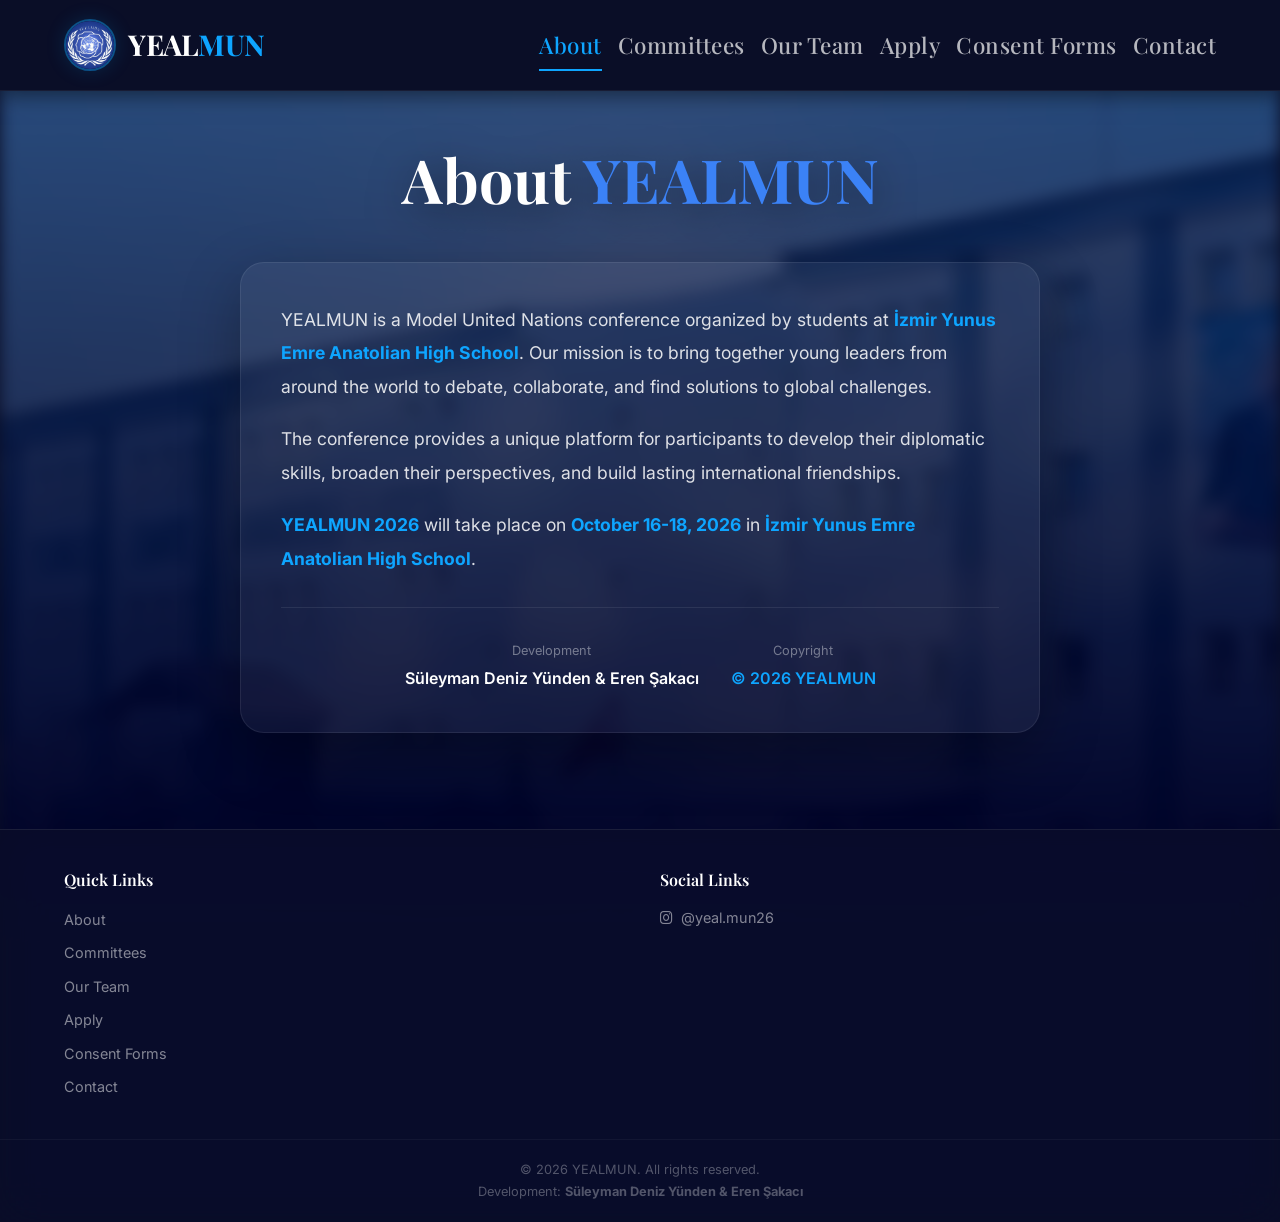
==== commit 592c1905: "Completely revised CSS and JS file. Some known bugs have been fixed. Mobile view is now better." ====
--- a/about.html
+++ b/about.html
@@ -7,7 +7,7 @@
     <meta http-equiv="Pragma" content="no-cache">
     <meta http-equiv="Expires" content="0">
     <title>YEALMUN – About</title>
-    <link rel="icon" type="image/jpeg" href="assets/yealmun_logo.jpeg">
+    <link rel="icon" type="image/jpeg" href="assets/yealmun_logo.jpg">
     <link rel="stylesheet" href="css/style.css?v=20260807">
     <link rel="stylesheet" href="https://cdnjs.cloudflare.com/ajax/libs/font-awesome/6.0.0-beta3/css/all.min.css">
     <link href="https://fonts.googleapis.com/css2?family=Playfair+Display:wght@400;600;700&family=Inter:wght@300;400;500;600;700&display=swap" rel="stylesheet">
@@ -17,7 +17,7 @@
         <div class="container header-container">
             <div class="logo-area">
                 <a href="index.html" class="logo-link">
-                    <img src="assets/yealmun_logo.jpeg" alt="YEALMUN Logo" class="logo-img">
+                    <img src="assets/yealmun_logo.jpg" alt="YEALMUN Logo" class="logo-img">
                     <span class="logo-text">YEAL<span>MUN</span></span>
                 </a>
             </div>
--- a/css/style.css
+++ b/css/style.css
@@ -1,28 +1,50 @@
 /* ============================================
-   YEALMUN 2026 - ULTRA MODERN (HAMBURGER + GLASS)
-   Font: Playfair Display + Inter
-   Renkler: Koyu Lacivert, Altın, Beyaz
+   YEALMUN 2026 - iOS 26 LIQUID GLASS STYLESHEET
    ============================================ */
+
+:root {
+    --accent: #0ea5ff;
+    --accent-2: #3b82f6;
+    --panel: rgba(255, 255, 255, 0.06);
+    --muted: rgba(255, 255, 255, 0.6);
+    --text: #eef2ff;
+
+    /* iOS 26 Liquid Glass Tokens */
+    --glass-bg: linear-gradient(135deg, rgba(255, 255, 255, 0.12) 0%, rgba(255, 255, 255, 0.03) 100%);
+    --glass-border: 1px solid rgba(255, 255, 255, 0.15);
+    --glass-border-highlight: rgba(255, 255, 255, 0.35);
+    --glass-shadow: 0 20px 50px rgba(0, 0, 0, 0.35), 
+                    inset 0 1px 1px rgba(255, 255, 255, 0.4), 
+                    inset 0 -1px 2px rgba(0, 0, 0, 0.25);
+    --glass-blur: blur(24px) saturate(200%);
+}
 
 * {
     margin: 0;
     padding: 0;
     box-sizing: border-box;
+    -webkit-tap-highlight-color: transparent !important;
 }
 
 html {
     scroll-behavior: smooth;
+    scroll-padding-top: 100px;
 }
 
 body {
     font-family: 'Inter', sans-serif;
-    background-color: #0a0e27; /* yedek renk, ama resim tam kaplar */
-    color: #eef2ff;
+    background-color: #0a0e27;
+    color: var(--text);
     line-height: 1.7;
     overflow-x: hidden;
     min-height: 100vh;
     display: flex;
     flex-direction: column;
+}
+
+body.menu-open {
+    overflow: hidden !important;
+    touch-action: none;
 }
 
 img {
@@ -52,7 +74,6 @@
     transform: scale(1.00);
 }
 
-/* ---------- CONTAINER ---------- */
 .container {
     max-width: 1200px;
     margin: 0 auto;
@@ -65,9 +86,11 @@
     flex: 1;
     display: flex;
     flex-direction: column;
-}
-
-/* ---------- HEADER ---------- */
+    animation: smoothEntrance 0.32s cubic-bezier(0.16, 1, 0.3, 1) forwards;
+    will-change: opacity, transform;
+}
+
+/* HEADER */
 .site-header {
     position: fixed;
     top: 0;
@@ -75,15 +98,9 @@
     width: 100%;
     z-index: 1000;
     padding: 0.8rem 0;
-    background: rgba(10, 14, 39, 0.3);
-    backdrop-filter: blur(12px);
-    border-bottom: 1px solid rgba(10, 14, 39, 0.3);
-    transition: background 0.3s ease, box-shadow 0.3s ease;
-}
-
-.site-header.scrolled {
-    background: rgba(10, 14, 39, 0.85);
-    box-shadow: 0 8px 32px rgba(0, 0, 0, 0.4);
+    background: #0a0e27;
+    border-bottom: 1px solid rgba(255, 255, 255, 0.06);
+    box-shadow: 0 4px 20px rgba(0, 0, 0, 0.5);
 }
 
 .header-container {
@@ -94,17 +111,10 @@
     min-height: 64px;
 }
 
-.logo-area {
+.logo-area, .logo-link {
     display: flex;
     align-items: center;
     gap: 12px;
-}
-
-.logo-link {
-    display: flex;
-    align-items: center;
-    gap: 12px;
-    text-decoration: none;
 }
 
 .logo-img {
@@ -113,7 +123,7 @@
     border-radius: 50%;
     object-fit: cover;
     border: 2px solid rgba(14,165,255,0.45);
-    box-shadow: 0 0 20px rgba(14,165,255,0.08);
+    box-shadow: 0 0 20px rgba(14,165,255,0.15);
 }
 
 .logo-text {
@@ -128,18 +138,22 @@
     color: var(--accent);
 }
 
-/* ---------- HAMBURGER ---------- */
+/* LIQUID GLASS BUTTON: Mobile Menu */
 .mobile-menu-btn {
     display: block !important;
     font-size: 1.4rem;
-    background: rgba(255, 255, 255, 0.08);
-    border: 1px solid rgba(255, 255, 255, 0.15);
-    border-radius: 10px;
+    background: var(--glass-bg);
+    backdrop-filter: var(--glass-blur);
+    -webkit-backdrop-filter: var(--glass-blur);
+    border: var(--glass-border);
+    border-top-color: var(--glass-border-highlight);
+    border-radius: 12px;
     cursor: pointer;
     color: #ffffff;
-    padding: 0.45rem 0.7rem;
+    padding: 0.5rem 0.8rem;
     line-height: 1;
-    transition: background 0.2s;
+    box-shadow: var(--glass-shadow);
+    transition: background 0.3s ease;
     z-index: 1001;
 }
 
@@ -147,53 +161,40 @@
     background: rgba(255, 255, 255, 0.15);
 }
 
-/* ---------- NAV LIST ---------- */
 .nav-list {
-    position: static;
-    top: auto;
-    right: auto;
-    width: auto;
-    height: auto;
-    background: transparent;
-    backdrop-filter: none;
-    flex-direction: row;
+    display: flex;
     align-items: center;
     justify-content: flex-end;
-    padding: 0;
     gap: 1rem;
     list-style: none;
-    transition: none;
-    z-index: 1;
-    border-left: none;
-    overflow: visible;
-    display: flex;
 }
 
 @media (max-width: 768px) {
+    .header-container {
+        width: 100%;
+    }
+    .mobile-menu-btn { 
+        margin-left: auto;
+    }
     .nav-list {
         position: fixed;
         top: 0;
         right: -100%;
         width: min(80%, 340px);
         height: 100vh;
-        background: rgba(10, 14, 39, 0.97);
-        backdrop-filter: blur(20px);
+        background: rgba(10, 14, 39, 0.85);
+        backdrop-filter: var(--glass-blur);
+        -webkit-backdrop-filter: var(--glass-blur);
         flex-direction: column;
         align-items: flex-start;
         justify-content: center;
         padding: 2rem 2.5rem;
         gap: 1.2rem;
-        list-style: none;
         transition: right 0.35s cubic-bezier(0.4, 0, 0.2, 1);
         z-index: 999;
-        border-left: 1px solid rgba(255, 255, 255, 0.06);
-        overflow-y: auto;
+        border-left: var(--glass-border);
     }
-
-    .nav-list.active-mobile {
-        right: 0;
-    }
-    .mobile-menu-btn { display: block !important; }
+    .nav-list.active-mobile { right: 0; }
 }
 
 @media (min-width: 769px) {
@@ -212,15 +213,15 @@
     width: 100%;
 }
 
-.nav-link:hover,
-.nav-link.active {
-    color: var(--accent);
-    border-bottom-color: var(--accent);
-}
-
-/* ---------- HERO ---------- */
+.nav-link:hover, .nav-link.active {
+    color: var(--accent) !important;
+    border-bottom-color: var(--accent) !important;
+}
+
+/* HERO */
 .home-hero {
     min-height: 100vh;
+    min-height: 100dvh;
     display: flex;
     align-items: center;
     justify-content: center;
@@ -229,17 +230,9 @@
     position: relative;
 }
 
-.home-hero::before {
-    content: '';
-    position: absolute;
-    inset: 0;
-    background: radial-gradient(ellipse at center top, rgba(14,165,255,0.05) 0%, transparent 70%);
-    pointer-events: none;
-}
-
-.home-content h1 {
+.home-content h1, .section-header h1 {
     font-family: 'Playfair Display', serif;
-    font-size: 3.8rem;
+    font-size: clamp(2.1rem, 5.5vw, 3.8rem);
     font-weight: 700;
     color: #ffffff;
     margin-bottom: 1.5rem;
@@ -263,161 +256,105 @@
     border-radius: 2px;
 }
 
+.section-header span { color: var(--accent-2); }
+
 .countdown-label {
     font-size: 1.3rem;
-    font-weight: 400;
     color: rgba(255, 255, 255, 0.7);
     margin-bottom: 1.8rem;
     letter-spacing: 2px;
     text-transform: uppercase;
 }
 
+/* SAYAÇ BÖLÜMÜ */
 .countdown-grid {
-    display: flex;
-    justify-content: center;
-    gap: 1.2rem;
-    flex-wrap: wrap;
-    margin-bottom: 2.5rem;
+    display: grid;
+    grid-template-columns: repeat(4, minmax(0, 1fr));
+    gap: 1rem;
+    max-width: 650px;
+    margin: 0 auto 2.5rem;
+    width: 100%;
 }
 
 .countdown-item {
-    background: rgba(255, 255, 255, 0.06);
-    backdrop-filter: blur(12px);
-    border: 1px solid rgba(255, 255, 255, 0.1);
-    padding: 1.2rem 1.8rem;
-    border-radius: 16px;
-    min-width: 100px;
-    box-shadow: 0 8px 32px rgba(0, 0, 0, 0.2);
-    transition: transform 0.3s ease, box-shadow 0.3s ease;
-}
-
-.countdown-item:hover {
-    transform: translateY(-4px);
-    box-shadow: 0 12px 40px rgba(0, 0, 0, 0.3);
+    position: relative;
+    background: var(--glass-bg);
+    backdrop-filter: var(--glass-blur);
+    -webkit-backdrop-filter: var(--glass-blur);
+    border: var(--glass-border);
+    border-top: 1px solid var(--glass-border-highlight);
+    padding: 1rem 0.5rem;
+    border-radius: 20px;
+    box-shadow: var(--glass-shadow);
+    overflow: hidden;
+    min-width: 0;
+}
+
+.countdown-item::before {
+    content: '';
+    position: absolute;
+    top: 0; left: 0; right: 0;
+    height: 40%;
+    background: linear-gradient(180deg, rgba(255,255,255,0.15) 0%, rgba(255,255,255,0) 100%);
+    pointer-events: none;
+    border-radius: 20px 20px 0 0;
 }
 
 .countdown-number {
     display: block;
     font-family: 'Playfair Display', serif;
-    font-size: 3.2rem;
+    font-size: clamp(1.8rem, 5vw, 3.2rem);
     font-weight: 700;
     color: var(--accent);
     line-height: 1;
-    text-shadow: 0 0 30px rgba(14,165,255,0.12);
 }
 
 .countdown-item .countdown-label {
-    font-size: 0.8rem;
+    font-size: clamp(0.65rem, 2vw, 0.8rem);
     font-weight: 500;
     color: rgba(255, 255, 255, 0.6);
-    margin-top: 0.4rem;
+    margin-top: 0.3rem;
     display: block;
     text-transform: uppercase;
     letter-spacing: 1px;
 }
 
-.countdown-message {
-    font-size: 1.1rem;
-    color: rgba(255, 255, 255, 0.5);
-    margin-top: 1.5rem;
-    letter-spacing: 1px;
-}
-
-.hero-cta {
-    margin-top: 0.6rem;
-    margin-bottom: 1rem;
-}
-
-/* ---------- CALL TO ACTION ---------- */
-.cta-section {
-    padding: 4rem 0;
-    text-align: center;
-}
-
-.cta-box {
-    background: rgba(255, 255, 255, 0.04);
-    backdrop-filter: blur(16px);
-    border: 1px solid rgba(255, 255, 255, 0.06);
-    border-radius: 32px;
-    padding: 3rem 2rem;
-    max-width: 760px;
-    margin: 0 auto;
-    box-shadow: 0 20px 60px rgba(0, 0, 0, 0.3);
-}
-
-.cta-box h2 {
-    font-family: 'Playfair Display', serif;
-    font-size: 2.2rem;
-    color: #ffffff;
-    margin-bottom: 0.5rem;
-}
-
-.cta-box h2 span {
-    color: var(--accent-2);
-}
-
-.cta-box p {
-    color: rgba(255, 255, 255, 0.6);
-    font-size: 1.1rem;
-    margin-bottom: 1.8rem;
-}
-
+/* LIQUID GLASS BUTTON: Apply Button */
 .btn-apply {
-    padding: 14px 40px;
+    position: relative;
+    padding: 16px 42px;
     font-size: 1.05rem;
     font-weight: 700;
-    background: linear-gradient(135deg, var(--accent), var(--accent-2));
-    color: #050507;
-    border: none;
+    background: linear-gradient(135deg, rgba(14, 165, 255, 0.85), rgba(59, 130, 246, 0.85));
+    backdrop-filter: var(--glass-blur);
+    -webkit-backdrop-filter: var(--glass-blur);
+    color: #ffffff;
+    border: 1px solid rgba(255, 255, 255, 0.4);
+    border-top: 1px solid rgba(255, 255, 255, 0.7);
     border-radius: 48px;
-    box-shadow: 0 10px 30px rgba(14,165,255,0.16);
+    box-shadow: 0 12px 35px rgba(14, 165, 255, 0.35), inset 0 1px 2px rgba(255, 255, 255, 0.6);
     cursor: pointer;
-    transition: all 0.28s ease;
+    transition: background 0.3s ease;
     display: inline-flex;
     align-items: center;
     gap: 10px;
-    text-decoration: none;
     letter-spacing: 0.4px;
+    overflow: hidden;
 }
 
 .btn-apply:hover {
-    transform: translateY(-3px) scale(1.02);
-    box-shadow: 0 14px 42px rgba(14,165,255,0.22);
-    background: linear-gradient(135deg, var(--accent-2), var(--accent));
-}
-
-.btn-apply i {
-    transition: transform 0.3s ease;
-}
-
-.btn-apply:hover i {
-    transform: translateX(4px);
-}
-
-/* ---------- LETTERS ---------- */
-.letter-card {
-    margin-bottom: 3rem;
-}
-
-.letter-card h2 {
-    font-family: 'Playfair Display', serif;
-    font-size: 2.2rem;
-    font-weight: 700;
-    color: #ffffff;
-    text-align: center;
-    margin-bottom: 1.5rem;
-    text-shadow: 0 4px 20px rgba(0, 0, 0, 0.4);
-}
-
-.letter-card h2 span {
-    color: var(--accent);
-}
-
-.letter-inner {
-    background: rgba(255, 255, 255, 0.05);
-    backdrop-filter: blur(16px);
-    border: 1px solid rgba(255, 255, 255, 0.08);
-    border-radius: 24px;
+    background: linear-gradient(135deg, rgba(59, 130, 246, 0.95), rgba(14, 165, 255, 0.95));
+}
+
+/* LIQUID GLASS CARD: Letters & General Cards */
+.letter-inner, .about-card, .contact-card {
+    position: relative;
+    background: var(--glass-bg);
+    backdrop-filter: var(--glass-blur);
+    -webkit-backdrop-filter: var(--glass-blur);
+    border: var(--glass-border);
+    border-top: 1px solid var(--glass-border-highlight);
+    border-radius: 28px;
     padding: 2.5rem;
     max-width: 900px;
     margin: 0 auto;
@@ -425,11 +362,17 @@
     gap: 2rem;
     align-items: flex-start;
     flex-wrap: wrap;
-    box-shadow: 0 20px 60px rgba(0, 0, 0, 0.3);
-}
-
-.letter-avatar {
-    flex: 0 0 150px;
+    box-shadow: var(--glass-shadow);
+    overflow: hidden;
+}
+
+.about-card, .contact-card {
+    display: block;
+    max-width: 800px;
+}
+
+.contact-card {
+    max-width: 600px;
     text-align: center;
 }
 
@@ -438,8 +381,8 @@
     height: 140px;
     border-radius: 50%;
     object-fit: cover;
-    border: 3px solid rgba(14,165,255,0.28);
-    box-shadow: 0 8px 30px rgba(0, 0, 0, 0.3);
+    border: 2px solid rgba(255, 255, 255, 0.3);
+    box-shadow: var(--glass-shadow);
 }
 
 .letter-avatar p {
@@ -461,56 +404,39 @@
     margin-bottom: 1.2rem;
 }
 
-.letter-body strong {
-    color: var(--accent-2);
-}
-
-.letter-body .signature {
-    margin-top: 1.5rem;
+.letter-card h2 {
     font-family: 'Playfair Display', serif;
-    font-size: 1.1rem;
-    color: #ffffff;
-}
-
-.letter-body .signature span {
-    color: var(--accent);
-    font-size: 0.9rem;
-    font-family: 'Inter', sans-serif;
-}
-
-/* ---------- PAGE SECTIONS ---------- */
+    font-size: 2.2rem;
+    color: #ffffff;
+    text-align: center;
+    margin-bottom: 1.5rem;
+}
+
+.letter-card h2 span { color: var(--accent); }
+
+.letter-section,
+.letter-wrapper,
+.letter-card {
+    margin-bottom: 4rem;
+}
+
+.letter-section h2,
+.letter-title {
+    margin-top: 3.5rem;
+    margin-bottom: 2rem;
+}
+
+/* PAGE SECTIONS */
 .page-section {
-    padding: 5rem 0 6rem;
+    padding: 9rem 0 6rem;
 }
 
 .section-header {
     text-align: center;
     margin-bottom: 3rem;
-    max-width: 760px;
-    margin-left: auto;
-    margin-right: auto;
-}
-
-.section-header h1 {
-    font-family: 'Playfair Display', serif;
-    font-size: 3.8rem;
-    font-weight: 700;
-    color: #ffffff;
-    margin-bottom: 0.5rem;
-    text-shadow: 0 4px 30px rgba(0, 0, 0, 0.4);
-}
-
-.section-header h1 span {
-    color: var(--accent-2);
-}
-
-.section-header p {
-    font-size: 1.15rem;
-    color: rgba(255, 255, 255, 0.65);
-    letter-spacing: 0.5px;
-}
-
-/* ---------- APPLY GRID ---------- */
+}
+
+/* LIQUID GLASS CARD: Apply Cards Grid */
 .apply-grid {
     display: flex;
     flex-wrap: wrap;
@@ -524,52 +450,30 @@
     flex: 0 0 calc(50% - 1rem);
     max-width: calc(50% - 1rem);
     min-width: 220px;
-    background: rgba(255, 255, 255, 0.05);
-    backdrop-filter: blur(16px);
-    border: 1px solid rgba(255, 255, 255, 0.08);
-    border-radius: 20px;
-    padding: 2rem 1.5rem;
+    position: relative;
+    background: var(--glass-bg);
+    backdrop-filter: var(--glass-blur);
+    -webkit-backdrop-filter: var(--glass-blur);
+    border: var(--glass-border);
+    border-top: 1px solid var(--glass-border-highlight);
+    border-radius: 24px;
+    padding: 2.2rem 1.5rem;
     text-align: center;
-    text-decoration: none;
-    color: #ffffff;
-    transition: all 0.3s ease;
+    color: #ffffff;
     display: flex;
     flex-direction: column;
     align-items: center;
-    gap: 0.6rem;
-    box-shadow: 0 8px 32px rgba(0, 0, 0, 0.15);
-}
-
-.apply-card:hover {
-    transform: translateY(-6px);
-    background: rgba(255, 255, 255, 0.1);
-    border-color: rgba(14,165,255,0.22);
-    box-shadow: 0 16px 48px rgba(0, 0, 0, 0.25);
-}
-
-.apply-card:nth-child(5) {
-    flex: 0 0 calc(50% - 1rem);
-    max-width: calc(50% - 1rem);
+    gap: 0.8rem;
+    box-shadow: var(--glass-shadow);
+    overflow: hidden;
 }
 
 .apply-icon {
     font-size: 2.8rem;
     color: var(--accent);
-    transition: transform 0.3s ease;
-}
-
-.apply-card:hover .apply-icon {
-    transform: scale(1.1);
-}
-
-.apply-card h3 {
-    font-size: 1.1rem;
-    font-weight: 600;
-    margin: 0;
-    color: #ffffff;
-}
-
-/* ---------- TEAM GRID ---------- */
+}
+
+/* LIQUID GLASS CARD: Team Cards */
 .team-grid {
     display: grid;
     grid-template-columns: repeat(3, 1fr);
@@ -579,24 +483,20 @@
 }
 
 .team-card-horizontal {
-    background: rgba(255, 255, 255, 0.05);
-    backdrop-filter: blur(16px);
-    border: 1px solid rgba(255, 255, 255, 0.06);
-    border-radius: 20px;
+    position: relative;
+    background: var(--glass-bg);
+    backdrop-filter: var(--glass-blur);
+    -webkit-backdrop-filter: var(--glass-blur);
+    border: var(--glass-border);
+    border-top: 1px solid var(--glass-border-highlight);
+    border-radius: 24px;
     padding: 1.2rem 1.5rem;
     display: flex;
     align-items: center;
     gap: 1.2rem;
     min-height: 160px;
-    transition: all 0.3s ease;
-    box-shadow: 0 8px 24px rgba(0, 0, 0, 0.1);
-}
-
-.team-card-horizontal:hover {
-    transform: translateY(-4px);
-    background: rgba(255, 255, 255, 0.08);
-    border-color: rgba(14,165,255,0.14);
-    box-shadow: 0 16px 40px rgba(0, 0, 0, 0.2);
+    box-shadow: var(--glass-shadow);
+    overflow: hidden;
 }
 
 .team-photo-horizontal {
@@ -604,7 +504,7 @@
     height: 100px;
     border-radius: 50%;
     object-fit: cover;
-    border: 2px solid rgba(14,165,255,0.14);
+    border: 2px solid rgba(255, 255, 255, 0.25);
     flex-shrink: 0;
 }
 
@@ -624,8 +524,6 @@
     font-size: 1rem;
     font-weight: 600;
     color: #ffffff;
-    margin: 0;
-    line-height: 1.3;
 }
 
 .team-info .team-title {
@@ -634,7 +532,7 @@
     font-weight: 500;
 }
 
-/* ---------- COMMITTEES GRID ---------- */
+/* LIQUID GLASS CARD: Committees */
 .committees-grid {
     display: grid;
     grid-template-columns: repeat(3, 1fr);
@@ -644,29 +542,24 @@
 }
 
 .committee-card-item {
-    background: rgba(255, 255, 255, 0.05);
-    backdrop-filter: blur(16px);
-    border: 1px solid rgba(255, 255, 255, 0.06);
-    border-radius: 20px;
+    position: relative;
+    background: var(--glass-bg);
+    backdrop-filter: var(--glass-blur);
+    -webkit-backdrop-filter: var(--glass-blur);
+    border: var(--glass-border);
+    border-top: 1px solid var(--glass-border-highlight);
+    border-radius: 24px;
     overflow: hidden;
-    transition: all 0.3s ease;
     display: flex;
     flex-direction: column;
-    box-shadow: 0 8px 24px rgba(0, 0, 0, 0.1);
-}
-
-.committee-card-item:hover {
-    transform: translateY(-6px);
-    border-color: rgba(14,165,255,0.14);
-    box-shadow: 0 16px 48px rgba(0, 0, 0, 0.2);
+    box-shadow: var(--glass-shadow);
 }
 
 .committee-image {
     width: 100%;
     height: 200px;
     object-fit: cover;
-    display: block;
-    border-bottom: 1px solid rgba(255, 255, 255, 0.06);
+    border-bottom: 1px solid rgba(255, 255, 255, 0.1);
 }
 
 .committee-card-item h3 {
@@ -674,8 +567,6 @@
     font-weight: 600;
     color: #ffffff;
     padding: 0.8rem 0.8rem 0.2rem;
-    margin: 0;
-    line-height: 1.4;
     text-align: center;
     display: flex;
     flex-wrap: wrap;
@@ -690,25 +581,24 @@
     padding: 0.2rem 0.8rem;
     border-radius: 30px;
     text-transform: uppercase;
-    letter-spacing: 0.5px;
 }
 
 .difficulty.beginner {
     background: rgba(52, 211, 153, 0.2);
     color: #6ee7b7;
-    border: 1px solid rgba(52, 211, 153, 0.2);
+    border: 1px solid rgba(52, 211, 153, 0.3);
 }
 
 .difficulty.intermediate {
     background: rgba(251, 191, 36, 0.2);
     color: #fcd34d;
-    border: 1px solid rgba(251, 191, 36, 0.2);
+    border: 1px solid rgba(251, 191, 36, 0.3);
 }
 
 .difficulty.advanced {
     background: rgba(248, 113, 113, 0.2);
     color: #fca5a5;
-    border: 1px solid rgba(248, 113, 113, 0.2);
+    border: 1px solid rgba(248, 113, 113, 0.3);
 }
 
 .committee-agenda {
@@ -726,80 +616,42 @@
     align-items: baseline;
     justify-content: center;
     gap: 0.3rem;
-    padding: 0 0.2rem;
-    word-break: break-word;
-}
-
-.agenda-label {
-    color: var(--accent);
-    font-weight: 700;
-    font-size: 0.95rem;
-    white-space: nowrap;
-    flex-shrink: 0;
-}
-
-.agenda-title {
-    font-weight: 600;
-    font-size: 0.95rem;
-    color: #ffffff;
-    word-break: break-word;
-    text-align: center;
-}
+}
+
+.agenda-label { color: var(--accent); font-weight: 700; }
+.agenda-title { font-weight: 600; color: #ffffff; }
 
 .committee-agenda p {
     margin: 0.3rem 0 0;
     font-size: 0.92rem;
-    color: rgba(255, 255, 255, 0.6);
-    line-height: 1.6;
-    text-align: center;
-}
-
-/* ---------- PLACEHOLDER ---------- */
-.page-placeholder {
-    min-height: calc(100vh - 200px);
-    display: flex;
-    align-items: center;
+    color: rgba(255, 255, 255, 0.65);
+}
+
+/* EXEC PHOTO WRAPPER */
+.exec-photo-wrapper {
+    display: flex;
     justify-content: center;
-    text-align: center;
-    padding: 4rem 0;
-}
-
-.page-placeholder h1 {
-    font-family: 'Playfair Display', serif;
-    font-size: 3rem;
-    color: #ffffff;
-    margin-bottom: 0.5rem;
-}
-
-.page-placeholder p {
-    font-size: 1.1rem;
-    color: rgba(255, 255, 255, 0.5);
-}
-
-/* ---------- EXEC PHOTO ---------- */
-.exec-photo-wrapper {
-    display: flex;
-    justify-content: center;
-    align-items: center;
-    background: rgba(255, 255, 255, 0.05);
-    backdrop-filter: blur(16px);
+    align-items: center;
+    background: var(--glass-bg);
+    backdrop-filter: var(--glass-blur);
+    -webkit-backdrop-filter: var(--glass-blur);
     padding: 12px;
-    border-radius: 24px;
-    border: 1px solid rgba(255, 255, 255, 0.06);
-    box-shadow: 0 8px 32px rgba(0, 0, 0, 0.2);
+    border-radius: 28px;
+    border: var(--glass-border);
+    border-top: 1px solid var(--glass-border-highlight);
+    box-shadow: var(--glass-shadow);
     max-width: min(100%, 560px);
     margin: 0 auto 2.5rem;
 }
 
-/* ---------- FOOTER (ALT KENARA YAPIŞIK) ---------- */
+/* FOOTER */
 .site-footer {
-    background: rgba(10, 14, 39, 0.8);
-    backdrop-filter: blur(12px);
-    border-top: 1px solid rgba(255, 255, 255, 0.04);
+    background: rgba(10, 14, 39, 0.85);
+    backdrop-filter: var(--glass-blur);
+    border-top: 1px solid rgba(255, 255, 255, 0.08);
     padding: 2.2rem 0 0;
-    margin-top: auto;  /* sayfa içeriği az olsa bile aşağı iter */
+    margin-top: auto;
     width: 100%;
-    flex-shrink: 0;
 }
 
 .footer-container {
@@ -809,51 +661,28 @@
     justify-content: space-between;
 }
 
-.footer-col {
-    flex: 1;
-    min-width: 160px;
-}
-
+.footer-col { flex: 1; min-width: 160px; }
 .footer-col h4 {
     font-family: 'Playfair Display', serif;
     color: #ffffff;
     font-weight: 600;
     margin-bottom: 0.8rem;
-    font-size: 1.1rem;
-}
-
-.footer-col ul {
-    list-style: none;
-}
-
-.footer-col ul li {
-    margin-bottom: 0.4rem;
-}
-
+}
+
+.footer-col ul { list-style: none; }
+.footer-col ul li { margin-bottom: 0.4rem; }
 .footer-col ul li a {
     color: rgba(255, 255, 255, 0.5);
-    text-decoration: none;
     font-size: 0.9rem;
     transition: color 0.2s;
 }
 
-.footer-col ul li a:hover {
-    color: var(--accent);
-}
+.footer-col ul li a:hover { color: var(--accent); }
 
 .social-links li a {
     display: flex;
     align-items: center;
     gap: 0.5rem;
-}
-
-.social-links li a i {
-    color: rgba(255, 255, 255, 0.4);
-    transition: color 0.2s;
-}
-
-.social-links li a:hover i {
-    color: var(--accent);
 }
 
 .footer-bottom {
@@ -863,142 +692,46 @@
     margin-top: 2rem;
     font-size: 0.8rem;
     color: rgba(255, 255, 255, 0.3);
-    line-height: 1.8;
-}
-
-.footer-bottom .credit {
-    margin-top: 0.3rem;
-    font-size: 0.75rem;
-    color: rgba(255, 255, 255, 0.2);
-}
-
-.footer-bottom .credit strong {
-    color: rgba(255, 255, 255, 0.4);
-}
-
-/* ---------- SCROLL ANIMATIONS ---------- */
+}
+
+/* SCROLL REVEAL & TRANSITIONS */
 .reveal {
     opacity: 1;
     transform: none;
-    transition: none;
-}
-
-.reveal.visible {
-    opacity: 1;
-    transform: none;
-}
-
-body.page-transitioning .reveal {
-    opacity: 0;
-    transform: translateX(-24px);
-    transition: opacity 0.35s ease, transform 0.35s ease;
-}
-
-/* ---------- PAGE TRANSITION (Flicker düzeltmesi) ---------- */
+}
+
 .page-transition {
     position: fixed;
     inset: 0;
-    background: rgba(5, 5, 7, 0.08);
-    backdrop-filter: blur(2px);
+    background: rgba(5, 5, 7, 0.4);
+    backdrop-filter: blur(8px);
     z-index: 9999;
     opacity: 0;
     pointer-events: none;
     transform: translateX(100%);
     transition: transform 420ms cubic-bezier(0.2, 0.8, 0.2, 1), opacity 420ms cubic-bezier(0.2, 0.8, 0.2, 1);
 }
-.page-transition.active {
-    opacity: 1;
-    transform: translateX(0);
-}
-.page-transition.hidden {
-    opacity: 0;
-    transform: translateX(-100%);
-    pointer-events: none;
-}
-
-/* sayfa giriş animasyonu – flicker önlemek için opacity hep 1 */
-body.page-transitioning .site-header,
-body.page-transitioning main,
-body.page-transitioning .site-footer {
-    opacity: 0;
-    transform: translateX(-24px);
-    transition: opacity 320ms ease, transform 320ms ease;
-}
-
-/* ---------- RESPONSIVE ---------- */
+
+/* SMOOTH & SUBTLE PAGE ENTRANCE */
+@keyframes smoothEntrance {
+    from {
+        opacity: 0;
+        transform: translateY(12px) scale(0.99);
+    }
+    to {
+        opacity: 1;
+        transform: translateY(0) scale(1);
+    }
+}
+
+/* RESPONSIVE */
 @media (max-width: 992px) {
-    .team-grid { grid-template-columns: repeat(2, 1fr); }
-    .committees-grid { grid-template-columns: repeat(2, 1fr); }
-    .home-content h1 { font-size: 2.8rem; }
-    .section-header h1 { font-size: 3rem; }
+    .team-grid, .committees-grid { grid-template-columns: repeat(2, 1fr); }
 }
 
 @media (max-width: 768px) {
-    .logo-img { height: 44px; width: 44px; }
-    .logo-text { font-size: 1.4rem; }
-    .home-content h1 { font-size: 2.2rem; }
-    .countdown-item { padding: 0.8rem 1rem; min-width: 60px; }
-    .countdown-number { font-size: 2.2rem; }
-    .team-grid { grid-template-columns: 1fr; max-width: 500px; }
-    .committees-grid { grid-template-columns: 1fr; max-width: 500px; }
+    .team-grid, .committees-grid { grid-template-columns: 1fr; max-width: 500px; }
     .apply-card { flex: 0 0 100%; max-width: 100%; }
-    .apply-card:nth-child(5) { flex: 0 0 100%; max-width: 100%; }
     .letter-inner { flex-direction: column; align-items: center; text-align: center; }
-    .letter-avatar { flex: 0 0 auto; }
-    .section-header h1 { font-size: 2.5rem; }
-    .exec-photo-wrapper { max-width: 100%; }
     .footer-container { flex-direction: column; text-align: center; }
-    .social-links li a { justify-content: center; }
-    .cta-box { padding: 2rem 1.5rem; }
-    .cta-box h2 { font-size: 1.8rem; }
-}
-
-@media (max-width: 480px) {
-    .home-content h1 { font-size: 1.8rem; }
-    .countdown-item { padding: 0.5rem 0.8rem; min-width: 50px; }
-    .countdown-number { font-size: 1.8rem; }
-    .btn-apply { padding: 14px 32px; font-size: 1rem; }
-    .section-header h1 { font-size: 2rem; }
-    .committee-image { height: 160px; }
-    .nav-link { font-size: 1.2rem; }
-}
-
-/* ---------- TEMA DEĞİŞKENLERİ ---------- */
-:root {
-    --accent: #0ea5ff;
-    --accent-2: #3b82f6;
-    --panel: rgba(255,255,255,0.04);
-    --muted: rgba(255,255,255,0.6);
-    --text: #eef2ff;
-}
-
-/* accent overrides */
-.logo-text span { color: var(--accent) !important; }
-.logo-img { border-color: rgba(14,165,255,0.45) !important; }
-.nav-link:hover, .nav-link.active { color: var(--accent) !important; border-bottom-color: var(--accent) !important; }
-.home-content h1 .highlight { color: var(--accent-2) !important; }
-.home-content h1 .highlight::after { background: linear-gradient(90deg,var(--accent),var(--accent-2)) !important; }
-.countdown-number { color: var(--accent) !important; }
-.cta-box { background: var(--panel) !important; }
-.btn-apply { background: linear-gradient(135deg,var(--accent),var(--accent-2)) !important; color: #050507 !important; }
-.letter-card h2 span, .letter-avatar p, .agenda-label, .section-header h1 span { color: var(--accent) !important; }
-.home-hero .hero-decor {
-    position: absolute;
-    right: -4%;
-    top: 14%;
-    width: min(28vw, 320px);
-    height: min(28vw, 320px);
-    background: linear-gradient(135deg, rgba(14,165,255,0.08), rgba(59,130,246,0.05));
-    transform: rotate(-12deg) skewX(-8deg);
-    filter: blur(24px) saturate(1.05);
-    z-index: 0;
-    pointer-events: none;
-    clip-path: polygon(0 0, 100% 0, 85% 100%, 10% 100%);
-    opacity: 0.75;
-}
-.home-content { position: relative; z-index: 2; }
-@media (max-width: 768px) {
-    .mobile-menu-btn {
-        margin-left: auto;
-    }
 }
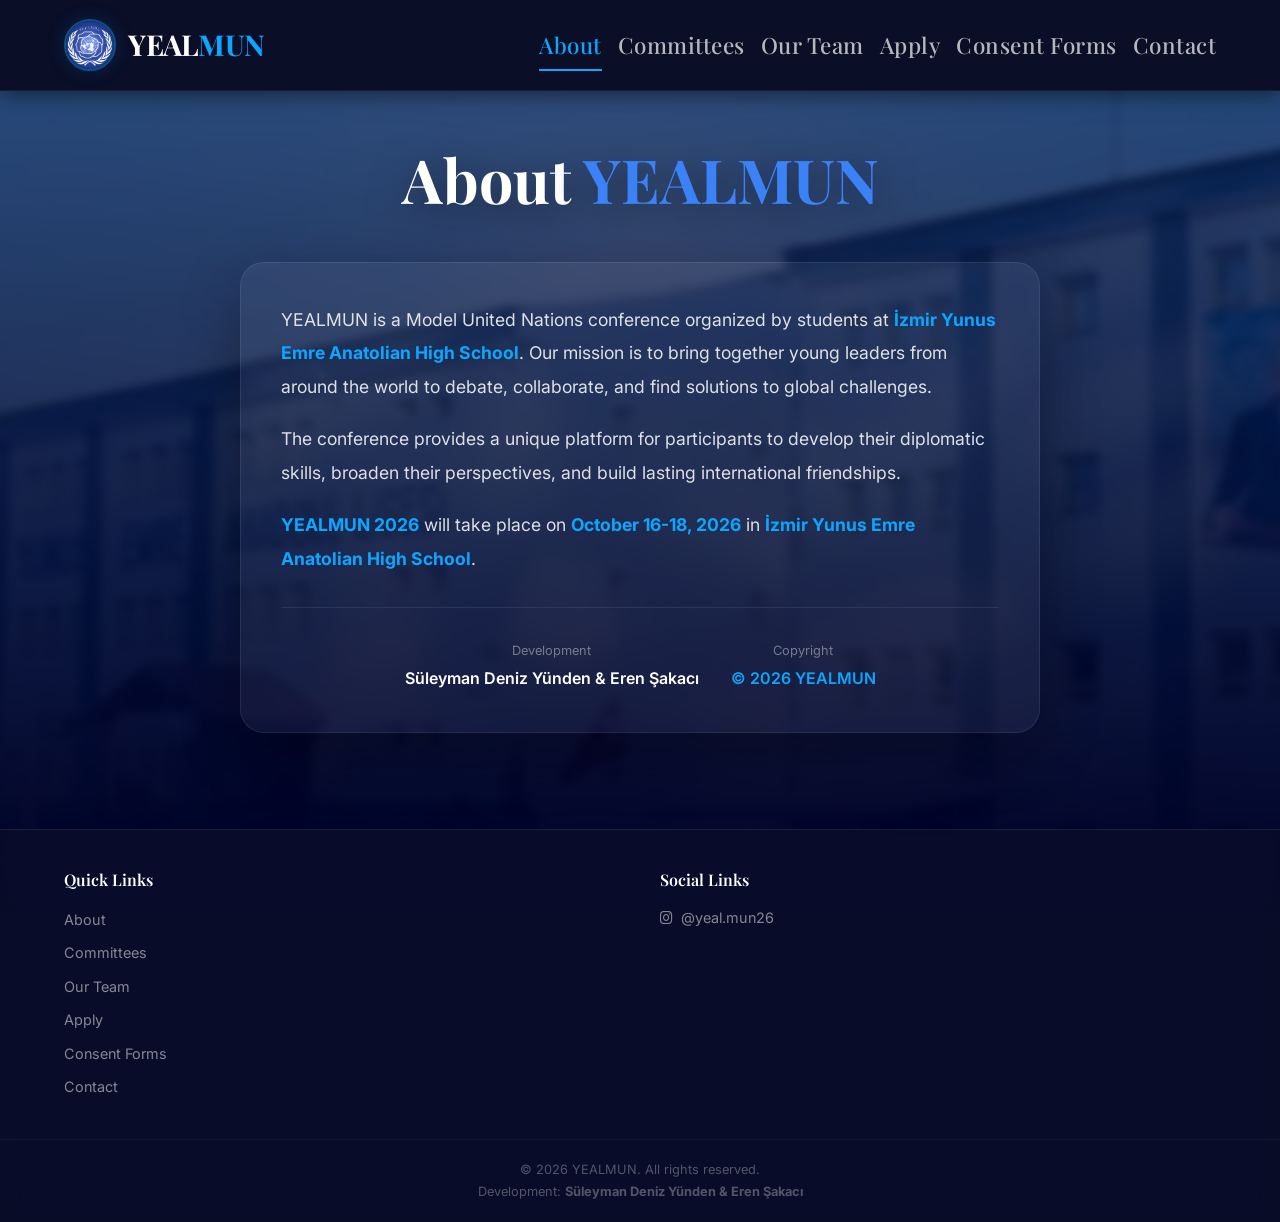
==== commit e1630417: "Website has completely revisited and optimized for mobile devices. Known bugs fixed." ====
--- a/about.html
+++ b/about.html
@@ -3,11 +3,13 @@
 <head>
     <meta charset="UTF-8">
     <meta name="viewport" content="width=device-width, initial-scale=1.0">
-    <meta http-equiv="Cache-Control" content="no-cache, no-store, must-revalidate">
-    <meta http-equiv="Pragma" content="no-cache">
-    <meta http-equiv="Expires" content="0">
     <title>YEALMUN – About</title>
     <link rel="icon" type="image/jpeg" href="assets/yealmun_logo.jpg">
+    
+    <link rel="preconnect" href="https://fonts.googleapis.com">
+    <link rel="preconnect" href="https://fonts.gstatic.com" crossorigin>
+    <link rel="preconnect" href="https://cdnjs.cloudflare.com">
+
     <link rel="stylesheet" href="css/style.css?v=20260807">
     <link rel="stylesheet" href="https://cdnjs.cloudflare.com/ajax/libs/font-awesome/6.0.0-beta3/css/all.min.css">
     <link href="https://fonts.googleapis.com/css2?family=Playfair+Display:wght@400;600;700&family=Inter:wght@300;400;500;600;700&display=swap" rel="stylesheet">
@@ -28,7 +30,6 @@
                     <li><a href="committees.html" class="nav-link">Committees</a></li>
                     <li><a href="team.html" class="nav-link">Our Team</a></li>
                     <li><a href="apply.html" class="nav-link">Apply</a></li>
-                    
                     <li><a href="consent.html" class="nav-link">Consent Forms</a></li>
                     <li><a href="contact.html" class="nav-link">Contact</a></li>
                 </ul>
@@ -43,7 +44,7 @@
                     <h1>About <span>YEALMUN</span></h1>
                 </div>
 
-                <div class="reveal" style="max-width: 800px; margin: 0 auto; background: rgba(255,255,255,0.05); backdrop-filter: blur(16px); border: 1px solid rgba(255,255,255,0.08); border-radius: 24px; padding: 2.5rem; box-shadow: 0 20px 60px rgba(0,0,0,0.3);">
+                <div class="reveal" style="max-width: 800px; margin: 0 auto; background: rgba(255,255,255,0.05); backdrop-filter: blur(12px); -webkit-backdrop-filter: blur(12px); border: 1px solid rgba(255,255,255,0.08); border-radius: 24px; padding: 2.5rem; box-shadow: 0 20px 60px rgba(0,0,0,0.3);">
                     <p style="font-size: 1.1rem; line-height: 1.9; color: rgba(255,255,255,0.85); margin-bottom: 1.2rem;">
                         YEALMUN is a Model United Nations conference organized by students at 
                         <strong style="color: #0ea5ff;">İzmir Yunus Emre Anatolian High School</strong>. Our mission is to bring together
@@ -85,7 +86,6 @@
                     <li><a href="committees.html">Committees</a></li>
                     <li><a href="team.html">Our Team</a></li>
                     <li><a href="apply.html">Apply</a></li>
-                    
                     <li><a href="consent.html">Consent Forms</a></li>
                     <li><a href="contact.html">Contact</a></li>
                 </ul>
@@ -105,6 +105,4 @@
 
     <script src="js/scripts.js?v=20260807"></script>
 </body>
-</html>
-
-
+</html>
--- a/css/style.css
+++ b/css/style.css
@@ -9,14 +9,14 @@
     --muted: rgba(255, 255, 255, 0.6);
     --text: #eef2ff;
 
-    /* iOS 26 Liquid Glass Tokens */
+    /* iOS 26 Liquid Glass Tokens (Optimized) */
     --glass-bg: linear-gradient(135deg, rgba(255, 255, 255, 0.12) 0%, rgba(255, 255, 255, 0.03) 100%);
     --glass-border: 1px solid rgba(255, 255, 255, 0.15);
     --glass-border-highlight: rgba(255, 255, 255, 0.35);
     --glass-shadow: 0 20px 50px rgba(0, 0, 0, 0.35), 
                     inset 0 1px 1px rgba(255, 255, 255, 0.4), 
                     inset 0 -1px 2px rgba(0, 0, 0, 0.25);
-    --glass-blur: blur(24px) saturate(200%);
+    --glass-blur: blur(12px) saturate(160%);
 }
 
 * {
@@ -70,8 +70,9 @@
     background-size: cover;
     background-position: center;
     background-repeat: no-repeat;
-    filter: blur(8px);
-    transform: scale(1.00);
+    filter: blur(4px);
+    transform: scale(1.02);
+    will-change: transform;
 }
 
 .container {
@@ -696,23 +697,18 @@
 
 /* SCROLL REVEAL & TRANSITIONS */
 .reveal {
+    opacity: 0;
+    transform: translateY(20px);
+    transition: opacity 0.6s cubic-bezier(0.16, 1, 0.3, 1), transform 0.6s cubic-bezier(0.16, 1, 0.3, 1);
+    will-change: opacity, transform;
+}
+
+.reveal.visible {
     opacity: 1;
-    transform: none;
-}
-
-.page-transition {
-    position: fixed;
-    inset: 0;
-    background: rgba(5, 5, 7, 0.4);
-    backdrop-filter: blur(8px);
-    z-index: 9999;
-    opacity: 0;
-    pointer-events: none;
-    transform: translateX(100%);
-    transition: transform 420ms cubic-bezier(0.2, 0.8, 0.2, 1), opacity 420ms cubic-bezier(0.2, 0.8, 0.2, 1);
-}
-
-/* SMOOTH & SUBTLE PAGE ENTRANCE */
+    transform: translateY(0);
+}
+
+/* SMOOTH ENTRANCE */
 @keyframes smoothEntrance {
     from {
         opacity: 0;
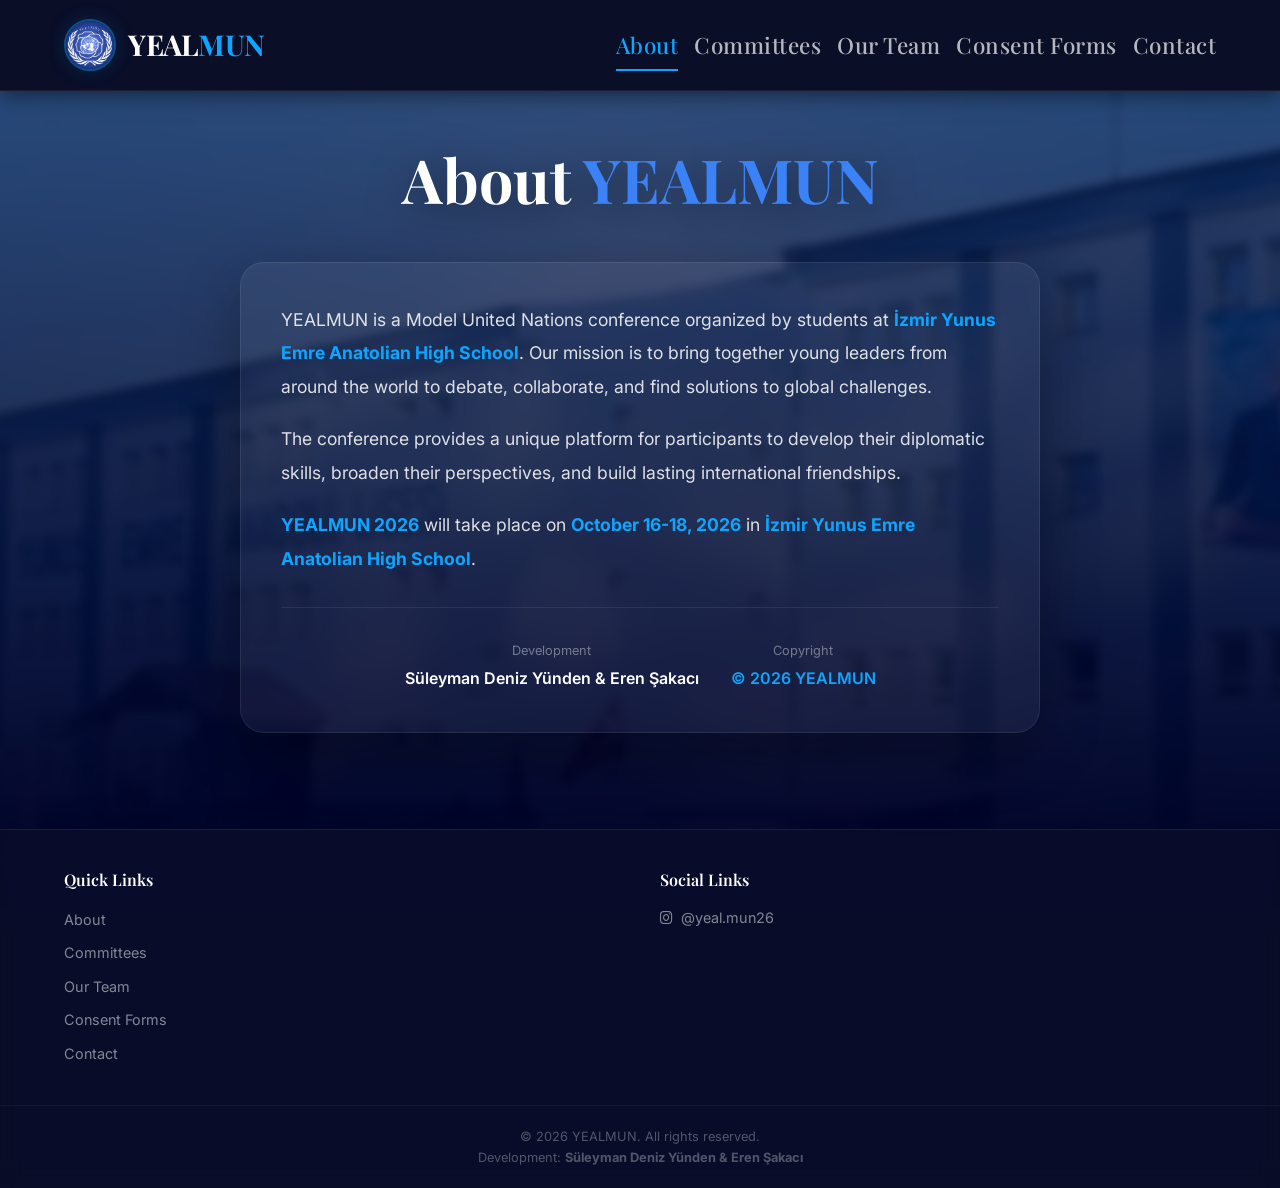
==== commit 3a28528f: "Applications are over and website has updated." ====
--- a/about.html
+++ b/about.html
@@ -29,7 +29,6 @@
                     <li><a href="about.html" class="nav-link active">About</a></li>
                     <li><a href="committees.html" class="nav-link">Committees</a></li>
                     <li><a href="team.html" class="nav-link">Our Team</a></li>
-                    <li><a href="apply.html" class="nav-link">Apply</a></li>
                     <li><a href="consent.html" class="nav-link">Consent Forms</a></li>
                     <li><a href="contact.html" class="nav-link">Contact</a></li>
                 </ul>
@@ -85,7 +84,6 @@
                     <li><a href="about.html">About</a></li>
                     <li><a href="committees.html">Committees</a></li>
                     <li><a href="team.html">Our Team</a></li>
-                    <li><a href="apply.html">Apply</a></li>
                     <li><a href="consent.html">Consent Forms</a></li>
                     <li><a href="contact.html">Contact</a></li>
                 </ul>
--- a/css/style.css
+++ b/css/style.css
@@ -342,6 +342,24 @@
     letter-spacing: 0.4px;
     overflow: hidden;
 }
+/* UYGULAMALAR KAPANDI MESAJI */
+.applications-over {
+    display: inline-block;
+    padding: 14px 40px;
+    font-size: 1.1rem;
+    font-weight: 700;
+    color: rgba(255, 255, 255, 0.9);
+    background: rgba(255, 255, 255, 0.08);
+    backdrop-filter: var(--glass-blur);
+    -webkit-backdrop-filter: var(--glass-blur);
+    border: 1px solid rgba(255, 255, 255, 0.2);
+    border-radius: 48px;
+    letter-spacing: 0.5px;
+    box-shadow: 0 8px 24px rgba(0, 0, 0, 0.25);
+    margin: 0;
+    cursor: default;
+    user-select: none;
+}
 
 .btn-apply:hover {
     background: linear-gradient(135deg, rgba(59, 130, 246, 0.95), rgba(14, 165, 255, 0.95));
